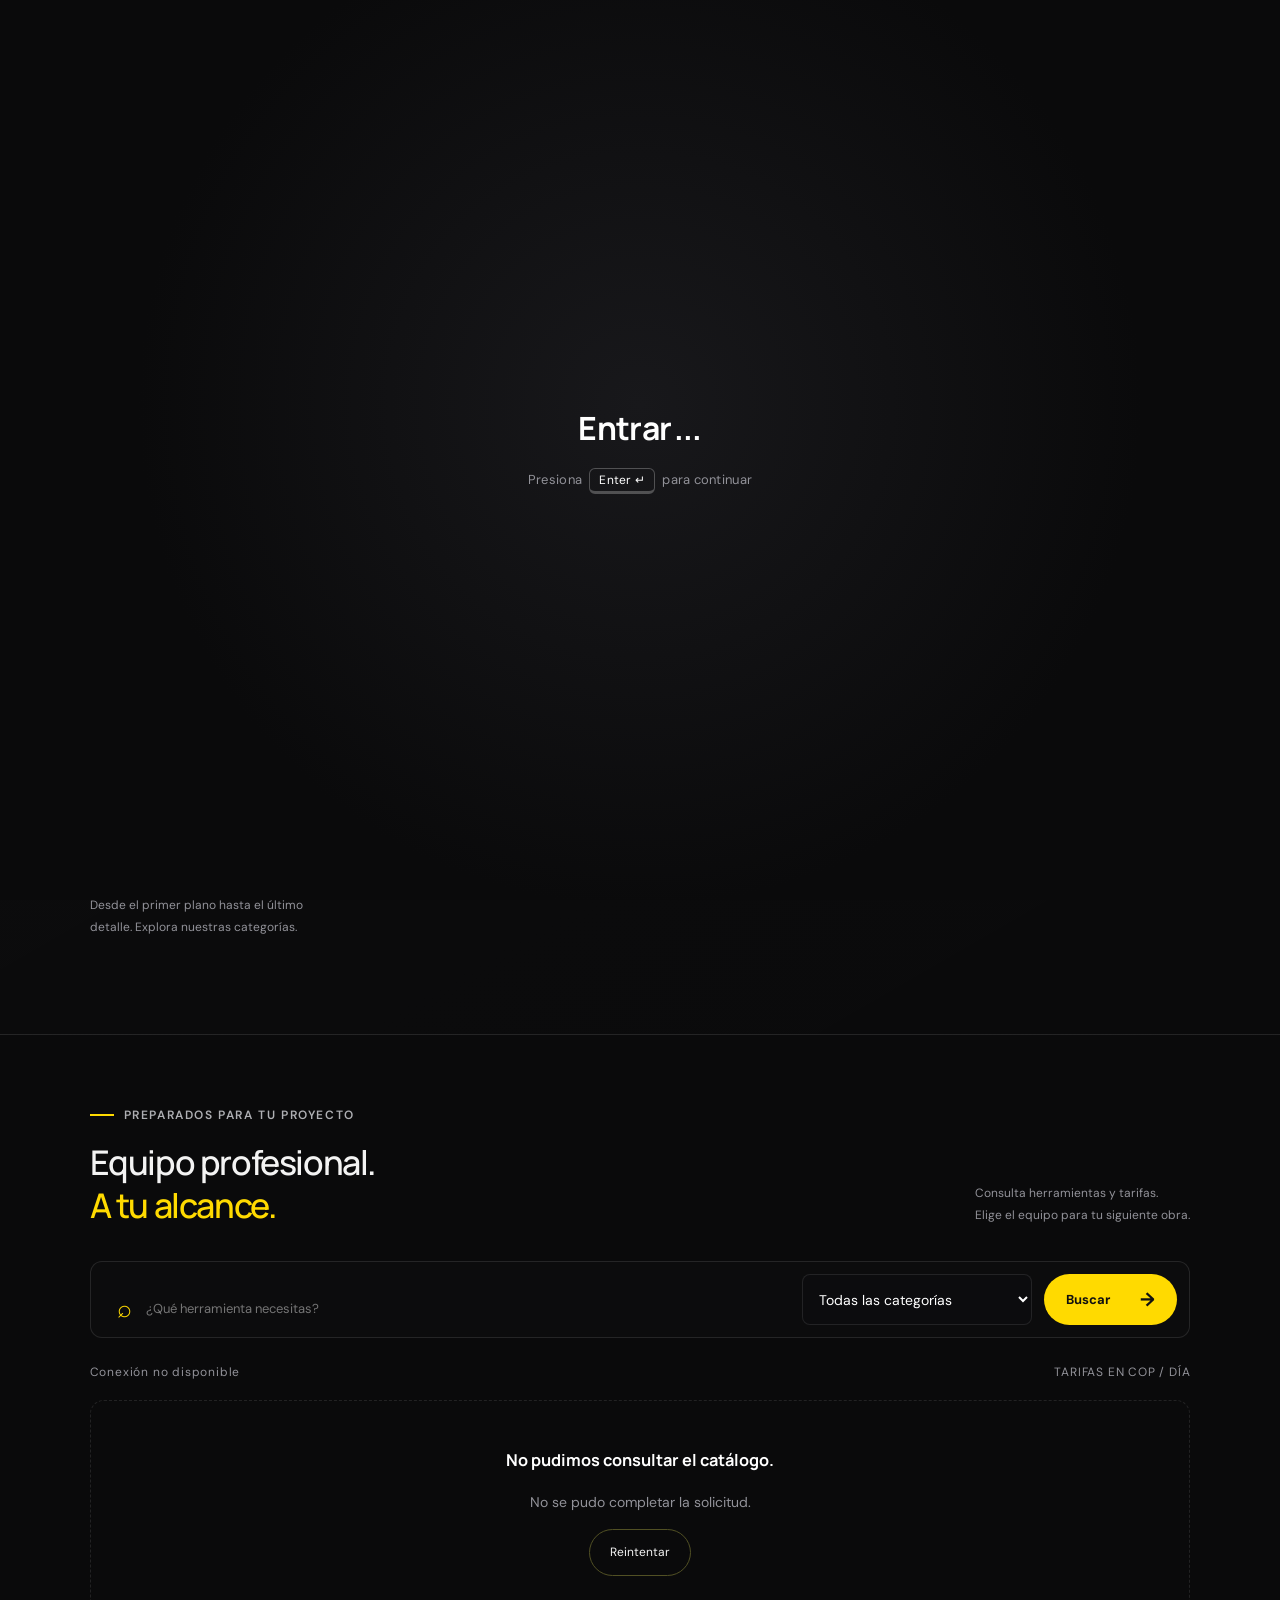
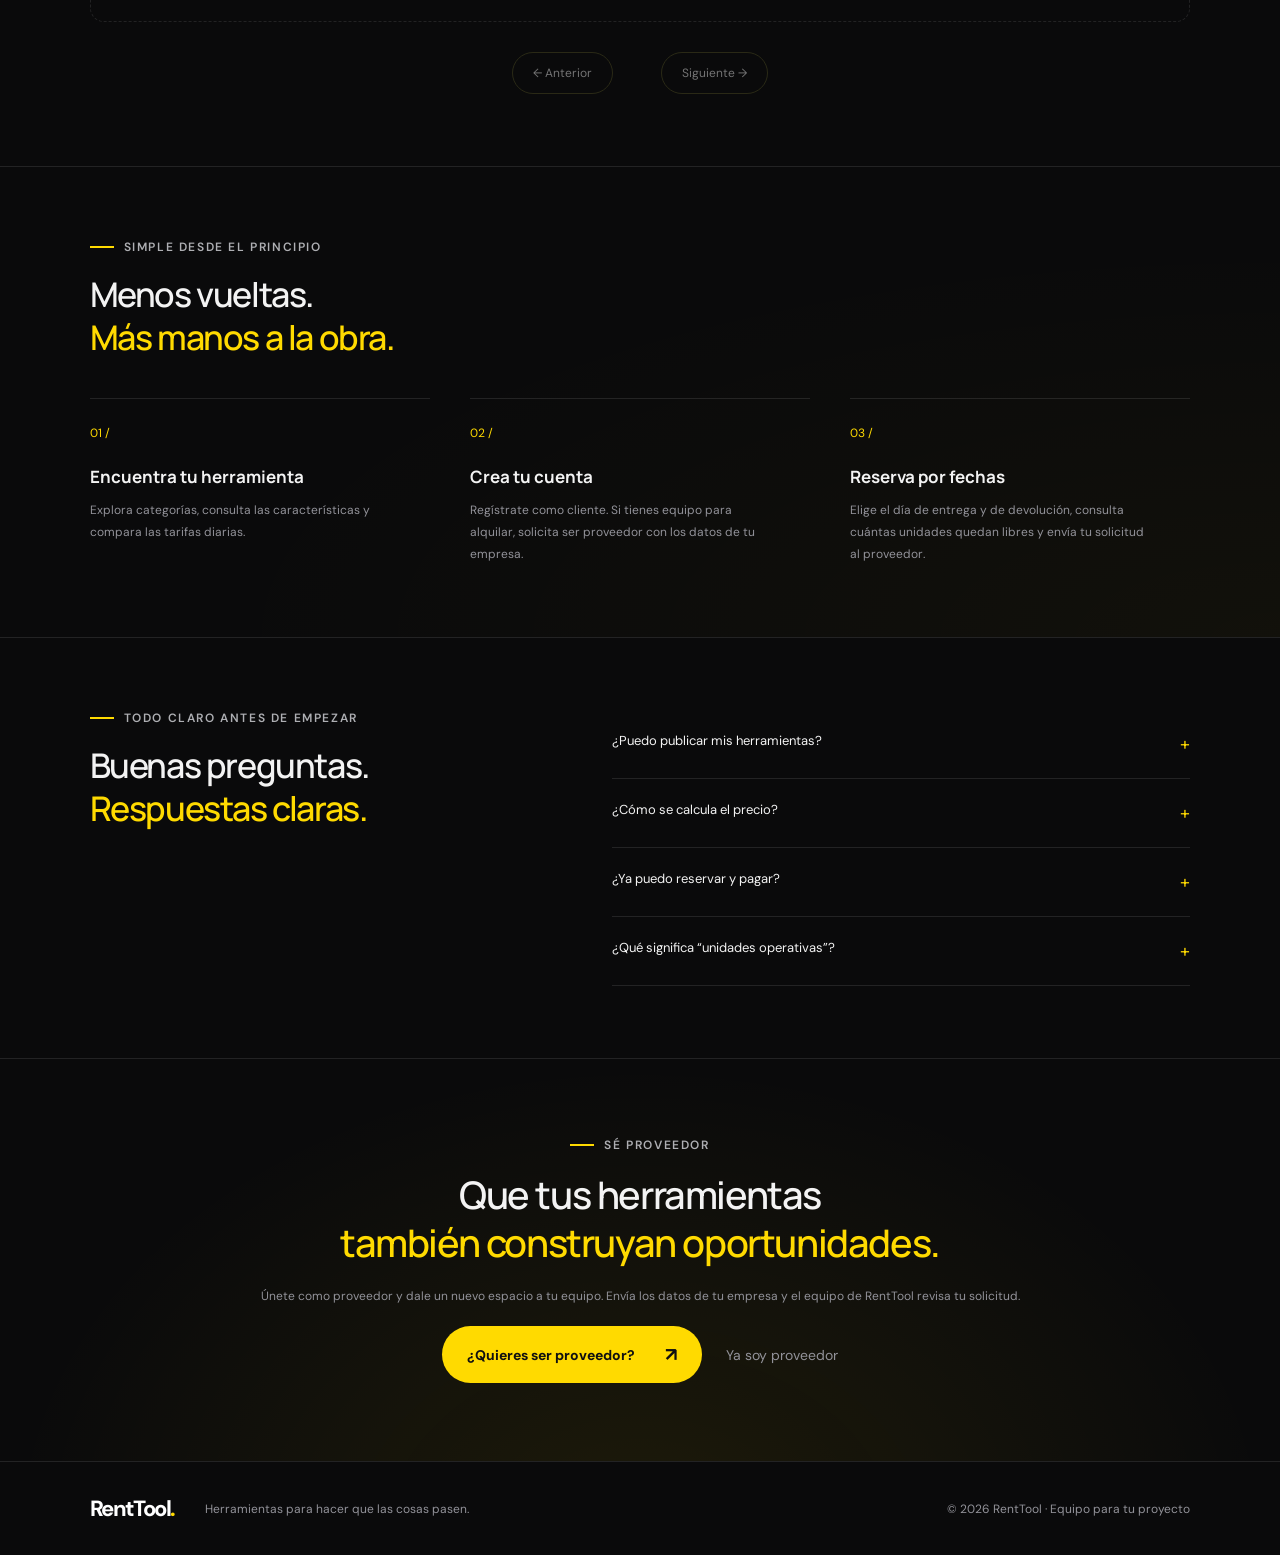
==== frontend/index.html @ a0ee0746 "feat: :sparkles: provider page added provider page added  provider page added" ====
<!doctype html>
<html lang="es">
  <head>
    <meta charset="utf-8" />
    <meta name="viewport" content="width=device-width, initial-scale=1" />
    <meta name="theme-color" content="#0a0a0b" />
    <meta
      name="description"
      content="RentTool: herramientas y equipos para tu próximo proyecto. Consulta el catálogo y gestiona tu inventario."
    />
    <title>RentTool — Equipa tu próxima gran obra</title>
    <link rel="icon" type="image/png" href="assets/favicon.png" />
    <link rel="stylesheet" href="styles.css" />
    <script>
      // Sin pantalla de entrada para administrador y proveedor (van y vienen
      // desde su panel) ni al volver al inicio de sesión tras cerrarse. Se
      // decide antes de pintar para que el martillo no aparezca ni un instante.
      try {
        const token = sessionStorage.getItem("renttool.token");
        const payload = token && token.split(".")[1];
        const role =
          payload &&
          JSON.parse(atob(payload.replace(/-/g, "+").replace(/_/g, "/"))).role;
        if (role === "ADMINISTRADOR" || role === "PROVEEDOR" || location.hash === "#acceso")
          document.documentElement.classList.add("skip-splash");
      } catch {}
    </script>
  </head>
  <body>
    <div class="splash" id="splash">
      <div class="splash-enter">
        <p class="splash-enter-title">
          Entrar<span class="splash-dots" aria-hidden="true"
            ><i>.</i><i>.</i><i>.</i></span
          >
        </p>
        <p class="splash-hint">Presiona <kbd>Enter ↵</kbd> para continuar</p>
      </div>
      <svg class="splash-trail" aria-hidden="true">
        <defs>
          <linearGradient id="splash-trail-color" gradientUnits="userSpaceOnUse">
            <stop offset="0" stop-color="#ff7a00" />
            <stop offset="0.6" stop-color="#ffda00" />
            <stop offset="1" stop-color="#fff6c2" />
          </linearGradient>
          <filter id="splash-glow" x="-50%" y="-50%" width="200%" height="200%">
            <feGaussianBlur stdDeviation="5" />
          </filter>
        </defs>
        <path class="glow" pathLength="1" />
        <path class="body" pathLength="1" />
        <path class="core" pathLength="1" />
      </svg>
      <div class="splash-stage" aria-hidden="true">
        <div class="splash-arena">
          <i class="splash-floor"></i>
          <div class="splash-hammer">
            <div class="splash-swing">
              <img src="assets/logo-renttool.png" alt="" /><i
                class="splash-impact"
              ></i>
            </div>
          </div>
        </div>
        <p class="splash-word">RentTool.</p>
      </div>
    </div>
    <script src="splash.js"></script>
    <div class="admin-bar" id="admin-bar" hidden>
      <span id="role-bar-text">Estás viendo el sitio público como administrador.</span>
      <a class="admin-bar-link" id="role-bar-link" href="/admin"
        >← Volver al panel de administración</a
      >
    </div>
    <header class="header">
      <a class="brand" href="#inicio" aria-label="RentTool inicio"
        ><span class="brand-mark">R<span>↗</span></span
        >RentTool<span class="brand-dot">.</span></a
      ><button
        class="menu-toggle"
        aria-label="Abrir menú"
        aria-expanded="false"
      >
        ☰
      </button>
      <nav aria-label="Principal">
        <a class="active" href="#inicio">Inicio</a
        ><a href="#catalogo">Catálogo</a
        ><a href="#como-funciona">Cómo funciona</a
        ><a href="#preguntas">Preguntas frecuentes</a
        ><a href="#proveedores">Sé proveedor</a>
      </nav>
      <div class="header-actions" id="account-actions">
        <button class="text-button" data-auth="login">Iniciar sesión</button
        ><button class="outline-button" data-auth="register">
          Comienza ahora
        </button>
      </div>
    </header>
    <main>
      <section class="hero" id="inicio">
        <div class="hero-index">
          <small>CONSTRUYE SIN LÍMITES</small>
        </div>
        <div class="hero-copy">
          <p class="eyebrow"><span></span> HERRAMIENTAS PARA GRANDES IDEAS</p>
          <h1>Tu próximo proyecto empieza <em>aquí.</em></h1>
          <p class="hero-description">
            Encuentra y renta las herramientas que necesitas para hacer realidad
            tus proyectos, todo en un solo lugar. Construye más, invierte menos y
            llega más lejos.
          </p>
          <div class="hero-actions">
            <a class="button" href="#catalogo"
              >Explorar catálogo <span>↗</span></a
            ><a class="watch-link" href="#como-funciona"
              ><span class="play">▷</span> Así funciona</a
            >
          </div>
        </div>
        <div class="hero-art" aria-roledescription="carrusel" aria-label="Obras y construcción">
          <div class="hero-slides">
            <div class="hero-slide active" role="img" aria-label="Arquitectura contemporánea de concreto con iluminación amarilla" style="background-image: url('assets/hero-architecture.png')"></div>
            <div class="hero-slide" role="img" aria-label="Edificio moderno con balcones curvos de concreto" style="background-image: url('assets/hero/edificio-balcones-curvos.jpg'); background-position: center 40%"></div>
            <div class="hero-slide" role="img" aria-label="Cubiertas curvas de concreto y cerámica contra el cielo" style="background-image: url('assets/hero/cubiertas-concreto.jpg'); background-position: center 15%"></div>
            <div class="hero-slide" role="img" aria-label="Mausoleo de piedra reflejado en un estanque" style="background-image: url('assets/hero/mausoleo-reflejo.jpg'); background-position: center 22%"></div>
            <div class="hero-slide" role="img" aria-label="Escultura metálica iluminada de noche bajo la luna llena" style="background-image: url('assets/hero/escultura-metalica-noche.jpg'); background-position: center 52%"></div>
          </div>
          <div class="art-shade"></div>
          <div class="art-label">
            <span>CONSTRUYE TU SIGUIENTE CAPÍTULO</span
            ><strong>Grandes obras.<br />Mejores herramientas.</strong
            ><i>EXPLORA. ELIGE. CONSTRUYE. ↗</i>
          </div>
          <div class="floating-card">
            <span class="yellow-line"></span
            ><img class="card-icon" src="assets/icons/casco.png" alt="" width="36" height="26"
            ><small>MENOS INVERSIÓN.<br />MÁS POSIBILIDADES.</small>
            <p>Tu proyecto avanza.<br />Nosotros te equipamos.</p>
            <a href="#catalogo">Encuentra tu herramienta</a>
          </div>
          <div class="art-bottom">
            <span>RENTTOOL / EQUIPAMIENTO</span>
          </div>
        </div>
      </section>
      <section class="categories section" aria-labelledby="category-title">
        <div class="section-intro">
          <p class="eyebrow"><span></span> EL EQUIPO QUE BUSCAS</p>
          <h2>Cada trabajo.<br /><em>Su herramienta.</em></h2>
          <p>
            Desde el primer plano hasta el último detalle. Explora nuestras
            categorías.
          </p>
        </div>
        <div class="category-grid" id="category-grid">
          <p class="muted">Cargando categorías…</p>
        </div>
      </section>
      <section class="catalog section" id="catalogo">
        <div class="section-heading">
          <div>
            <p class="eyebrow"><span></span> PREPARADOS PARA TU PROYECTO</p>
            <h2>Equipo profesional.<br /><em>A tu alcance.</em></h2>
          </div>
          <p>
            Consulta herramientas y tarifas.<br />Elige el equipo para tu
            siguiente obra.
          </p>
        </div>
        <form class="filters" id="search-form">
          <label class="search"
            ><span>⌕</span
            ><input
              id="search"
              placeholder="¿Qué herramienta necesitas?"
              aria-label="Buscar herramienta" /></label
          ><select id="category-filter" aria-label="Filtrar categoría">
            <option value="">Todas las categorías</option></select
          ><button class="button compact">Buscar <span>→</span></button>
        </form>
        <div class="catalog-meta">
          <span id="result-count">Consultando inventario…</span
          ><span>TARIFAS EN COP / DÍA</span>
        </div>
        <div class="products" id="products" aria-live="polite"></div>
        <div class="pagination">
          <button class="outline-button" id="prev">← Anterior</button
          ><span id="page-label"></span
          ><button class="outline-button" id="next">Siguiente →</button>
        </div>
      </section>
      <section class="how section" id="como-funciona">
        <div class="section-heading">
          <div>
            <p class="eyebrow"><span></span> SIMPLE DESDE EL PRINCIPIO</p>
            <h2>Menos vueltas.<br /><em>Más manos a la obra.</em></h2>
          </div>
        </div>
        <div class="steps">
          <article>
            <span>01 /</span>
            <h3>Encuentra tu herramienta</h3>
            <p>
              Explora categorías, consulta las características y compara las
              tarifas diarias.
            </p>
          </article>
          <article>
            <span>02 /</span>
            <h3>Crea tu cuenta</h3>
            <p>
              Regístrate como cliente. Si tienes equipo para alquilar,
              solicita ser proveedor con los datos de tu empresa.
            </p>
          </article>
          <article>
            <span>03 /</span>
            <h3>Reserva por fechas</h3>
            <p>
              Elige el día de entrega y de devolución, consulta cuántas unidades
              quedan libres y envía tu solicitud al proveedor.
            </p>
          </article>
        </div>
      </section>
      <section class="workspace section" id="workspace" hidden>
        <div class="section-heading">
          <div>
            <p class="eyebrow"><span></span> TU ESPACIO DE TRABAJO</p>
            <h2 id="workspace-title">Mi cuenta</h2>
          </div>
        </div>
        <div class="profile-card">
          <span class="avatar"
            ><img
              id="profile-avatar"
              src="assets/icons/user.png"
              alt="Foto de perfil"
          /></span>
          <form id="profile-form" class="profile-form">
            <label>Tu nombre<input name="name" required maxlength="120" /></label
            ><button class="outline-button" id="save-profile">
              Guardar perfil</button
            ><button type="button" class="outline-button" id="change-password">
              Cambiar contraseña
            </button>
          </form>
        </div>
        <div class="reservations">
          <h3 id="reservations-title">Mis reservas</h3>
          <div id="reservations"></div>
        </div>
        <aside class="provider-cta" id="provider-cta" hidden>
          <div>
            <h3 id="provider-cta-title">¿Tienes herramientas para alquilar?</h3>
            <p class="muted" id="provider-cta-text">
              Solicita ser proveedor y publica tu inventario en RentTool.
            </p>
          </div>
          <button class="outline-button" data-apply>¿Quieres ser proveedor? ↗</button>
        </aside>
      </section>
      <section class="faq section" id="preguntas">
        <div>
          <p class="eyebrow"><span></span> TODO CLARO ANTES DE EMPEZAR</p>
          <h2>Buenas preguntas.<br /><em>Respuestas claras.</em></h2>
        </div>
        <div>
          <details>
            <summary>¿Puedo publicar mis herramientas?<span>+</span></summary>
            <p>
              Sí. Pulsa “¿Quieres ser proveedor?”, completa los datos de tu
              empresa y el equipo de RentTool revisa tu solicitud. Al
              aceptarla, entras a tu panel para administrar publicaciones,
              tarifas, imágenes y unidades.
            </p>
          </details>
          <details>
            <summary>¿Cómo se calcula el precio?<span>+</span></summary>
            <p>
              Tarifa diaria × días × unidades. El día de devolución no se
              cobra: un alquiler del 10 al 12 son dos días. La tarifa queda
              fija desde que envías la solicitud.
            </p>
          </details>
          <details>
            <summary>¿Ya puedo reservar y pagar?<span>+</span></summary>
            <p>
              Sí puedes reservar: con una cuenta de cliente eliges fechas y el
              proveedor tiene 24 horas para aceptar. Los pagos en línea se
              incorporarán próximamente.
            </p>
          </details>
          <details>
            <summary>
              ¿Qué significa “unidades operativas”?<span>+</span>
            </summary>
            <p>
              Son los equipos que el proveedor mantiene en condición de uso.
              Para saber cuántos están libres en unas fechas concretas, elígelas
              en el detalle de la herramienta.
            </p>
          </details>
        </div>
      </section>
      <section class="contact section" id="proveedores">
        <p class="eyebrow"><span></span> SÉ PROVEEDOR</p>
        <h2>
          Que tus herramientas<br /><em>también construyan oportunidades.</em>
        </h2>
        <p>
          Únete como proveedor y dale un nuevo espacio a tu equipo. Envía los
          datos de tu empresa y el equipo de RentTool revisa tu solicitud.
        </p>
        <div class="contact-actions">
          <button class="button" data-apply>
            ¿Quieres ser proveedor? <span>↗</span>
          </button>
          <button class="text-button" data-auth="login">Ya soy proveedor</button>
        </div>
      </section>
    </main>
    <footer>
      <a class="brand" href="#inicio"
        >RentTool<span class="brand-dot">.</span></a
      >
      <p>Herramientas para hacer que las cosas pasen.</p>
      <span>© <span id="year"></span> RentTool · Equipo para tu proyecto</span>
    </footer>
    <dialog id="auth-dialog">
      <button class="close" aria-label="Cerrar">×</button>
      <p class="eyebrow">BIENVENIDO A RENTTOOL</p>
      <h2 id="auth-title">Vuelve a construir.</h2>
      <p id="auth-description" class="muted">Accede a tu espacio de trabajo.</p>
      <p id="auth-notice" class="badge" role="status" hidden></p>
      <form id="auth-form">
        <label id="name-field" hidden
          >Nombre<input
            name="name"
            autocomplete="name"
            maxlength="120" /></label
        ><label
          >Correo electrónico<input
            name="email"
            type="email"
            autocomplete="email"
            required
            maxlength="190" /></label
        ><label
          >Contraseña<input
            name="password"
            type="password"
            autocomplete="current-password"
            required
            maxlength="64" /></label
        >
        <p id="register-note" class="muted" hidden>
          El registro crea una cuenta de cliente. Para ser proveedor, después
          envía tu solicitud desde “¿Quieres ser proveedor?”.
        </p>
        <p id="auth-error" class="form-error" role="alert"></p>
        <button class="button full" id="auth-submit">Iniciar sesión →</button>
      </form>
      <button class="switch-auth text-button" id="switch-auth">
        ¿Aún no tienes cuenta? Regístrate
      </button>
    </dialog>
    <dialog id="detail-dialog">
      <button class="close" aria-label="Cerrar">×</button>
      <div id="detail-content"></div>
    </dialog>
    <dialog id="apply-dialog">
      <button class="close" aria-label="Cerrar">×</button>
      <p class="eyebrow">QUIERO SER PROVEEDOR</p>
      <h2>Cuéntanos sobre tu empresa.</h2>
      <p class="muted">
        El equipo de RentTool revisa tus datos. Te avisaremos aquí la próxima
        vez que entres.
      </p>
      <form id="apply-form" novalidate>
        <fieldset>
          <legend>Identificación</legend>
          <label
            >Tipo de persona<select name="personType" required>
              <option value="JURIDICA">Jurídica (empresa)</option>
              <option value="NATURAL">Natural</option>
            </select></label
          >
          <div class="nit-fields">
            <label
              >NIT<input
                name="nit"
                required
                inputmode="numeric"
                maxlength="15"
                placeholder="900123456" /></label
            ><label
              >DV<input
                name="verificationDigit"
                required
                inputmode="numeric"
                maxlength="1"
            /></label>
          </div>
          <p class="muted nit-hint" aria-live="polite">
            Escribe el NIT sin puntos ni dígito de verificación.
          </p>
          <label
            >Razón social o nombre completo<input
              name="legalName"
              required
              maxlength="200" /></label
          ><label
            >Nombre comercial · opcional<input
              name="tradeName"
              maxlength="160" /><small class="muted"
              >Es el nombre con que te verán los clientes.</small
            ></label
          >
          <div class="legal-rep">
            <label
              >Representante legal<input
                name="legalRepresentative"
                maxlength="160" /></label
            ><label
              >Documento del representante<input
                name="representativeDocument"
                maxlength="40"
                placeholder="CC 79123456"
            /></label>
          </div>
        </fieldset>
        <fieldset>
          <legend>Contacto</legend>
          <label
            >Teléfono<input name="phone" type="tel" required maxlength="20" /></label
          ><label
            >Dirección<input name="address" required maxlength="200" /></label
          ><label>Ciudad<input name="city" required maxlength="100" /></label>
        </fieldset>
        <label class="consent"
          ><input type="checkbox" name="consent" required /><span
            >Entiendo que, si se acepta, mi cuenta pasa a ser de proveedor y ya
            no podré reservar como cliente. Mis reservas anteriores se
            conservan.</span
          ></label
        >
        <p class="form-error" id="apply-error" role="alert"></p>
        <button class="button full" id="apply-submit">Enviar solicitud →</button>
      </form>
    </dialog>
    <dialog id="notice-dialog">
      <button class="close" aria-label="Cerrar">×</button>
      <p class="eyebrow" id="notice-eyebrow">SOLICITUD DE PROVEEDOR</p>
      <h2 id="notice-title"></h2>
      <p class="muted" id="notice-text"></p>
      <p class="badge" id="notice-reason" hidden></p>
      <div class="notice-actions">
        <button class="button full" id="notice-primary"></button>
        <button class="text-button" id="notice-secondary" hidden></button>
      </div>
    </dialog>
    <div class="toast" id="toast" role="status" hidden></div>
    <script src="carousel.js" defer></script>
    <script src="common.js" defer></script>
    <script src="app.js" defer></script>
  </body>
</html>
---- frontend/styles.css ----
@import url("https://fonts.googleapis.com/css2?family=DM+Sans:wght@400;450;500;600;650;700&family=Manrope:wght@400;500;600;650;700;750;800&display=swap");
:root {
  --bg: #0a0a0b;
  --panel: #131315;
  --yellow: #ffda00;
  --text: #f3f3f3;
  --muted: #929299;
  --line: rgba(255, 255, 255, 0.1);
  color-scheme: dark;
}
* {
  box-sizing: border-box;
}
html {
  scroll-behavior: smooth;
  scroll-padding-top: 100px;
}
body {
  margin: 0;
  background: var(--bg);
  color: var(--text);
  font-family: "DM Sans", Arial, sans-serif;
  font-size: 14px;
}
button,
input,
select,
textarea {
  font: inherit;
}
button,
a,
input,
select,
textarea {
  -webkit-tap-highlight-color: transparent;
}
button,
a {
  touch-action: manipulation;
}
button {
  cursor: pointer;
}
a {
  color: inherit;
  text-decoration: none;
}
button:disabled {
  opacity: 0.45;
  cursor: default;
}
button:focus-visible,
a:focus-visible,
input:focus-visible,
summary:focus-visible,
select:focus-visible,
textarea:focus-visible {
  outline: 2px solid var(--yellow);
  outline-offset: 5px;
}
button {
  border: 0;
}
h1,
h2,
h3,
p {
  margin: 0;
}
h1,
h2,
h3 {
  font-family: Manrope, Arial, sans-serif;
}
em {
  font-style: normal;
  color: var(--yellow);
}
[hidden] {
  display: none !important;
}
.header {
  height: 92px;
  border-bottom: 1px solid var(--line);
  display: flex;
  align-items: center;
  gap: 30px;
  padding: 0 clamp(16px, 2.5%, 48px);
  position: relative;
  z-index: 10;
  background: #0a0a0bef;
}
.brand {
  font-size: 34px;
  font-weight: 800;
  letter-spacing: -1.4px;
  display: inline-flex;
  align-items: center;
  white-space: nowrap;
}
.brand-dot {
  color: var(--yellow);
}
.brand-mark {
  color: var(--yellow);
  font-style: italic;
  margin-right: 0.35em;
  font-size: 1.15em;
  position: relative;
}
.brand-mark span {
  font-size: 0.77em;
  color: white;
  margin-left: -10px;
}
.header nav {
  display: flex;
  gap: 34px;
  margin: auto;
  font-size: 15px;
  color: #a9a9af;
}
.header nav a {
  padding: 34px 0;
  position: relative;
}
.header nav a:hover,
.header nav .active {
  color: var(--yellow);
}
.header nav .active:after {
  content: "";
  position: absolute;
  bottom: 22px;
  width: 20px;
  height: 2px;
  background: var(--yellow);
  left: 0;
}
.header-actions {
  display: flex;
  align-items: center;
  gap: 16px;
}
.text-button {
  background: none;
  color: var(--text);
  padding: 10px 0;
  font-size: 14px;
}
.outline-button {
  background: transparent;
  color: var(--text);
  border: 1px solid #515024;
  border-radius: 40px;
  padding: 12px 20px;
  display: inline-flex;
  align-items: center;
  justify-content: center;
  gap: 24px;
  font-size: 12px;
}
.outline-button:hover {
  border-color: var(--yellow);
  color: var(--yellow);
}
.header .outline-button {
  color: var(--yellow);
  font-size: 14px;
  transition:
    background-color 0.9s ease,
    color 0.9s ease,
    border-color 0.9s ease;
}
.header .outline-button:hover {
  background: var(--yellow);
  border-color: var(--yellow);
  color: #101010;
}
.menu-toggle {
  display: none;
  background: none;
  color: white;
  font-size: 24px;
}
.hero {
  position: relative;
  min-height: 610px;
  display: flex;
  align-items: center;
  overflow: hidden;
  border-bottom: 1px solid var(--line);
  background: radial-gradient(ellipse at 0 100%, #96800020, transparent 26%);
}
.hero-index {
  position: absolute;
  left: 2%;
  top: 105px;
  display: flex;
  align-items: center;
  flex-direction: column;
  gap: 17px;
  font-size: 12px;
}
.hero-index small {
  writing-mode: vertical-rl;
  font-size: clamp(11px, 0.75vw, 14px);
  letter-spacing: 2px;
  color: #696970;
}
.hero-copy {
  position: relative;
  z-index: 2;
  width: 43%;
  /* El margen derecho evita que el texto toque la curva de la imagen */
  padding: 45px 6% 55px 5%;
}
.eyebrow {
  display: flex;
  align-items: center;
  gap: 10px;
  font-size: 12px;
  font-weight: 600;
  letter-spacing: 1.6px;
  color: #aeafb3;
}
.eyebrow > span {
  width: 24px;
  height: 2px;
  background: var(--yellow);
}
.hero .eyebrow {
  background: #ffffff05;
  border: 1px solid #ffffff09;
  width: max-content;
  border-radius: 30px;
  padding: 0.8em 1.2em;
  font-size: clamp(11px, 0.8vw, 15px);
  letter-spacing: 1.2px;
}
.hero h1 {
  font-size: clamp(40px, 4.4vw, 88px);
  line-height: 1.09;
  font-weight: 500;
  letter-spacing: -3.2px;
  margin-top: 26px;
}
.hero h1 em {
  font-weight: 750;
}
.hero-description {
  font-size: clamp(16px, 1.15vw, 21px);
  line-height: 1.75;
  color: #b1b1b8;
  max-width: 30em;
  margin: 1.6em 0 1.9em;
}
.hero-actions {
  display: flex;
  align-items: center;
  gap: 24px;
}
.button {
  background: var(--yellow);
  color: #101010;
  padding: 16px 25px;
  border-radius: 40px;
  font-weight: 700;
  font-size: 14px;
  white-space: nowrap;
  display: inline-flex;
  align-items: center;
  justify-content: space-between;
  gap: 30px;
  transition:
    box-shadow 0.2s,
    transform 0.2s;
}
.button:hover {
  box-shadow: 0 0 28px #ffda0030;
  transform: translateY(-2px);
}
.button span {
  font-size: 19px;
}
.watch-link {
  display: flex;
  align-items: center;
  white-space: nowrap;
  gap: 9px;
  font-size: 13px;
}
/* Botones del hero: crecen con la pantalla en escritorio */
.hero-actions .button {
  font-size: clamp(14px, 1vw, 18px);
  padding: 1.15em 1.8em;
}
.hero-actions .watch-link {
  font-size: clamp(13px, 0.95vw, 17px);
}
.hero-actions .play {
  width: 2.7em;
  height: 2.7em;
}
.play {
  width: 35px;
  height: 35px;
  border: 1px solid var(--line);
  border-radius: 50%;
  display: grid;
  place-items: center;
  color: #d1d1d4;
}
.hero-art {
  /* Se extiende más allá del borde derecho para que el skew no la recorte */
  --art-bleed: 70px;
  position: absolute;
  width: calc(58% + var(--art-bleed));
  right: calc(-1 * var(--art-bleed));
  top: 0;
  bottom: 0;
  border-radius: 160px 0 0 120px;
  transform: skewX(-8deg);
  border-left: 1px solid #ffda0070;
  overflow: hidden;
  isolation: isolate;
}
.hero-slides {
  position: absolute;
  inset: 0;
  z-index: 0;
}
.hero-slide {
  /* El marco va inclinado: la foto se contra-inclina para verse recta y se
     ensancha para cubrir las esquinas que deja el sesgo. */
  --unskew: skewX(8deg);
  position: absolute;
  inset: 0 -130px;
  background-size: cover;
  background-position: center;
  opacity: 0;
  transform: var(--unskew) scale(1.04);
  transition:
    opacity 1.4s ease,
    transform 6s ease-out;
}
.hero-slide.active {
  opacity: 1;
  transform: var(--unskew) scale(1);
}
.art-shade {
  position: absolute;
  inset: 0;
  background:
    linear-gradient(90deg, #0a0a0b88, transparent 40%),
    linear-gradient(0deg, #0a0a0b 2%, transparent 48%, #0a0a0b88);
  z-index: 1;
}
.art-label {
  position: absolute;
  left: 9%;
  bottom: 70px;
  z-index: 2;
  transform: skewX(8deg);
}
.art-label > span {
  font-size: 15px;
  font-weight: 600;
  letter-spacing: 2.4px;
  color: var(--yellow);
}
.art-label strong {
  display: block;
  font-size: 28px;
  font-family: Manrope;
  margin: 12px 0;
  letter-spacing: -1px;
}
.art-label i {
  font-style: normal;
  font-size: 11px;
  letter-spacing: 1.5px;
  color: #c1c1c5;
}
.floating-card {
  position: absolute;
  right: calc(9% + var(--art-bleed));
  top: 120px;
  padding: 28px;
  width: 290px;
  background: #0a0a0bf2;
  border: 1px solid #ffffff15;
  border-radius: 14px;
  z-index: 2;
  transform: skewX(8deg);
  box-shadow: 0 20px 70px #0006;
}
.yellow-line {
  display: block;
  background: var(--yellow);
  height: 2px;
  width: 29px;
  margin-bottom: 18px;
}
.card-icon {
  display: block;
  width: 36px;
  height: auto;
  margin-bottom: 16px;
  opacity: 0.92;
}
.floating-card small {
  font-size: 15px;
  font-weight: 600;
  letter-spacing: 1.2px;
  line-height: 1.7;
}
.floating-card p {
  color: #a5a5ac;
  font-size: 16px;
  line-height: 1.65;
  margin: 14px 0 22px;
}
.floating-card a {
  white-space: nowrap;
  font-size: 14px;
  border-bottom: 1px solid var(--yellow);
  padding-bottom: 5px;
  transition: color 0.3s ease;
}
.floating-card a:hover {
  color: var(--yellow);
}
.art-bottom {
  position: absolute;
  bottom: 22px;
  left: 9%;
  right: calc(8% + var(--art-bleed));
  display: flex;
  justify-content: space-between;
  z-index: 2;
  font-size: 11px;
  letter-spacing: 2px;
  color: #929299;
  transform: skewX(8deg);
}
.section {
  padding: 72px 7%;
  border-bottom: 1px solid var(--line);
}
h2 {
  font-size: 34px;
  line-height: 1.25;
  letter-spacing: -1.4px;
  font-weight: 550;
}
.section .eyebrow {
  margin-bottom: 18px;
}
.categories {
  display: grid;
  grid-template-columns: 1fr 2.7fr;
  gap: 45px;
  background: linear-gradient(150deg, #ffffff02, transparent);
}
.section-intro h2 {
  font-size: 28px;
}
.section-intro > p:not(.eyebrow) {
  font-size: 12px;
  line-height: 1.8;
  color: var(--muted);
  margin: 17px 0 24px;
  max-width: 250px;
}
.category-grid {
  display: grid;
  grid-template-columns: repeat(4, 1fr);
  gap: 14px;
}
.category-card {
  text-align: left;
  color: white;
  background: linear-gradient(140deg, #ffffff03, transparent);
  border: 1px solid var(--line);
  border-radius: 12px;
  padding: 24px 19px;
  display: flex;
  flex-direction: column;
  align-items: flex-start;
  transition: border-color 0.2s;
}
.category-card:hover {
  border-color: #ffda0060;
  box-shadow: 0 0 20px #ffda0008;
}
.category-icon {
  display: grid;
  place-items: center;
  width: 40px;
  height: 40px;
  background: #ffffff04;
  border: 1px solid #ffda0035;
  color: var(--yellow);
  border-radius: 12px;
  font-size: 26px;
  margin-bottom: 22px;
}
.category-card h3 {
  font-size: 13px;
  line-height: 1.5;
  font-weight: 600;
}
.category-card p {
  font-size: 12px;
  color: var(--muted);
  line-height: 1.8;
  margin-top: 9px;
}
.category-arrow {
  color: var(--yellow);
  font-size: 21px;
  margin-top: auto;
  padding-top: 22px;
}
.section-heading {
  display: flex;
  align-items: flex-end;
  justify-content: space-between;
  gap: 25px;
  margin-bottom: 35px;
}
.section-heading > p {
  font-size: 12px;
  line-height: 1.8;
  color: var(--muted);
}
.filters {
  display: flex;
  gap: 12px;
  padding: 12px;
  background: #ffffff03;
  border: 1px solid var(--line);
  border-radius: 12px;
}
.search {
  display: flex;
  align-items: center;
  flex: 1;
  gap: 14px;
  padding: 0 14px;
}
.search > span {
  color: var(--yellow);
  font-size: 25px;
}
.filters input {
  border: 0;
  background: none;
  margin: 0;
  padding: 8px 0;
}
.filters select {
  width: 230px;
  margin: 0;
}
.compact {
  padding: 11px 22px;
  font-size: 13px;
}
.catalog-meta {
  margin: 26px 0 20px;
  display: flex;
  justify-content: space-between;
  font-size: 12px;
  color: var(--muted);
  letter-spacing: 0.8px;
}
.products {
  display: grid;
  grid-template-columns: repeat(3, 1fr);
  gap: 22px;
  min-height: 180px;
}
.product {
  border: 1px solid var(--line);
  border-radius: 14px;
  overflow: hidden;
  background: linear-gradient(140deg, #1b1b1e, #111113);
  transition:
    transform 0.2s,
    border-color 0.2s;
}
.product:hover {
  transform: translateY(-4px);
  border-color: #ffda0050;
}
.product-image {
  height: 220px;
  position: relative;
  display: grid;
  place-items: center;
  background: radial-gradient(ellipse, #ffffff08, transparent 70%);
  overflow: hidden;
}
.product-image img {
  width: 100%;
  height: 100%;
  object-fit: contain;
  padding: 20px;
}
.product-image svg {
  width: 75%;
  height: 80%;
  filter: drop-shadow(0 20px 16px #0008);
}
.product-tag {
  position: absolute;
  top: 16px;
  left: 16px;
  z-index: 1;
  font-size: 11px;
  color: var(--yellow);
  background: #0a0a0bc9;
  border: 1px solid #ffda0025;
  border-radius: 30px;
  padding: 6px 9px;
}
.product-body {
  padding: 22px;
  border-top: 1px solid #ffffff06;
}
.product-category {
  font-size: 11px;
  letter-spacing: 1.7px;
  color: #85858d;
  text-transform: uppercase;
}
.product h3 {
  font-size: 17px;
  letter-spacing: -0.5px;
  margin: 8px 0 13px;
}
.stock {
  font-size: 12px;
  color: #a1a1a7;
}
.stock:before {
  content: "●";
  color: var(--yellow);
  font-size: 11px;
  margin-right: 7px;
}
.product-bottom {
  margin-top: 22px;
  display: flex;
  align-items: center;
  justify-content: space-between;
  gap: 15px;
}
.price {
  font-family: Manrope;
  font-size: 20px;
  font-weight: 650;
}
.price small {
  font-size: 12px;
  color: var(--muted);
  font-weight: 400;
}
.icon-button {
  width: 38px;
  height: 38px;
  border: 1px solid #ffda0050;
  color: var(--yellow);
  border-radius: 50%;
  background: transparent;
  font-size: 19px;
}
.icon-button:hover {
  background: var(--yellow);
  color: black;
}
.empty {
  grid-column: 1/-1;
  display: flex;
  flex-direction: column;
  align-items: center;
  justify-content: center;
  padding: 45px;
  text-align: center;
  border: 1px dashed var(--line);
  border-radius: 14px;
  color: var(--muted);
  line-height: 1.8;
  gap: 14px;
}
.empty h3 {
  color: white;
}
.pagination {
  display: flex;
  justify-content: center;
  gap: 24px;
  align-items: center;
  margin-top: 30px;
  font-size: 13px;
}
.pagination .outline-button {
  font-size: 12px;
}
.how {
  background: radial-gradient(ellipse at 100% 100%, #ffda0008, transparent 60%);
}
.steps {
  display: grid;
  grid-template-columns: repeat(3, 1fr);
  gap: 40px;
  margin-top: 40px;
}
.steps article {
  border-top: 1px solid var(--line);
  padding-top: 24px;
}
.steps article > span {
  color: var(--yellow);
  font-size: 12px;
}
.steps h3 {
  font-size: 17px;
  margin: 24px 0 12px;
}
.steps p {
  color: var(--muted);
  font-size: 12px;
  line-height: 1.8;
  max-width: 300px;
}
.faq {
  display: grid;
  grid-template-columns: 1fr 1.25fr;
  gap: 60px;
}
.faq details {
  border-bottom: 1px solid var(--line);
  padding: 22px 0;
}
.faq summary {
  cursor: pointer;
  display: flex;
  justify-content: space-between;
  list-style: none;
  font-size: 13px;
}
.faq summary span {
  color: var(--yellow);
  font-size: 18px;
}
.faq details p {
  color: var(--muted);
  font-size: 12px;
  line-height: 1.8;
  padding-top: 15px;
  max-width: 480px;
}
.contact {
  text-align: center;
  padding: 78px 20px;
  background: radial-gradient(ellipse at 50% 120%, #ffda0015, transparent 70%);
}
.contact .eyebrow {
  justify-content: center;
}
.contact h2 {
  font-size: 38px;
}
.contact > p:not(.eyebrow) {
  color: var(--muted);
  margin: 22px 0;
  font-size: 12px;
}
footer {
  display: flex;
  align-items: center;
  gap: 30px;
  padding: 32px 7%;
  font-size: 12px;
  color: var(--muted);
}
footer .brand {
  font-size: 22px;
  color: white;
}
footer > span {
  margin-left: auto;
}
dialog {
  background: #141416;
  color: white;
  border: 1px solid #ffffff20;
  border-radius: 20px;
  width: min(480px, calc(100% - 30px));
  padding: 38px;
  max-height: 90vh;
  box-shadow: 0 35px 100px #000b;
}
dialog::backdrop {
  background: #000b;
  backdrop-filter: blur(8px);
}
dialog .eyebrow {
  color: var(--yellow);
  font-size: 11px;
  margin: 6px 0 17px;
}
dialog h2 {
  font-size: 28px;
  margin-bottom: 16px;
}
dialog h3 {
  font-size: 14px;
  margin: 24px 0 12px;
}
.close {
  position: absolute;
  right: 18px;
  top: 14px;
  font-size: 25px;
  background: transparent;
  color: #aaa;
}
.muted {
  color: var(--muted);
  font-size: 12px;
  line-height: 1.7;
}
form label {
  display: block;
  font-size: 13px;
  color: #b3b3ba;
  margin-top: 18px;
}
input,
select,
textarea {
  display: block;
  width: 100%;
  background: #0c0c0e;
  color: white;
  border: 1px solid #ffffff18;
  border-radius: 8px;
  padding: 12px;
  margin-top: 8px;
  min-width: 0;
}
textarea {
  resize: vertical;
}
.full {
  width: 100%;
  justify-content: center;
  margin-top: 18px;
}
.switch-auth {
  display: block;
  margin: 18px auto 0;
  color: var(--yellow);
}
.form-error {
  font-size: 13px;
  color: #ff9898;
  line-height: 1.6;
  margin-top: 12px;
}
.toast {
  position: fixed;
  bottom: 24px;
  left: 50%;
  transform: translateX(-50%);
  background: #202016;
  color: #fff;
  border: 1px solid #ffda0040;
  border-radius: 12px;
  padding: 16px 24px;
  z-index: 50;
  max-width: 90vw;
  box-shadow: 0 10px 35px #0008;
}
.profile-form {
  display: flex;
  align-items: flex-end;
  gap: 18px;
  max-width: 500px;
  margin-bottom: 30px;
}
.profile-form label {
  flex: 1;
}
.profile-form .outline-button {
  margin-bottom: 1px;
}
.inventory-row {
  display: flex;
  align-items: center;
  justify-content: space-between;
  gap: 15px;
  border: 1px solid var(--line);
  padding: 20px;
  border-radius: 12px;
  margin: 12px 0;
}
.inventory-row h3 {
  font-size: 15px;
  margin-bottom: 8px;
}
.inventory-actions {
  display: flex;
  gap: 10px;
  flex-wrap: wrap;
}
.inventory-actions button {
  font-size: 12px;
  padding: 9px 15px;
}
.inline-form {
  display: flex;
  align-items: center;
  gap: 8px;
}
.inline-form input,
.inline-form select {
  margin: 0;
  font-size: 12px;
}
.inline-form select {
  width: 135px;
}
.manage-row {
  display: flex;
  justify-content: space-between;
  align-items: center;
  gap: 10px;
  padding: 12px 0;
  border-bottom: 1px solid var(--line);
  font-size: 13px;
}
.manage-row button {
  color: var(--yellow);
  background: transparent;
  font-size: 12px;
}
.manage-row img {
  height: 40px;
  width: 40px;
  object-fit: cover;
}
.detail-image {
  height: 220px;
  display: grid;
  place-items: center;
  margin-bottom: 20px;
}
.detail-image svg,
.detail-image img {
  height: 100%;
  width: 100%;
  object-fit: contain;
}
.detail-price {
  color: var(--yellow);
  font-size: 25px;
  margin: 20px 0;
}
.badge {
  padding: 8px 12px;
  background: #ffda000a;
  color: var(--yellow);
  font-size: 12px;
  border: 1px solid #ffda0020;
  border-radius: 8px;
  margin-top: 20px;
  line-height: 1.7;
}
#manage-dialog {
  width: min(650px, calc(100% - 30px));
}
/* Reserva por fechas, dentro del detalle de una herramienta */
.reserve-form {
  border-top: 1px solid var(--line);
  margin-top: 22px;
}
.reserve-fields {
  display: grid;
  grid-template-columns: 1fr 1fr 92px;
  gap: 10px;
}
.reserve-fields label {
  margin-top: 0;
}
.reserve-quote {
  min-height: 22px;
  margin-top: 16px;
  font-size: 13px;
  color: var(--muted);
}
.reserve-quote.ok strong {
  color: var(--yellow);
}
.reserve-quote.warn {
  color: #ffc46b;
}
.reserve-form .button:disabled {
  opacity: 0.45;
  cursor: not-allowed;
  box-shadow: none;
  transform: none;
}
.reserve-hint {
  margin-top: 12px;
  text-align: center;
}
/* Reservas en el espacio de trabajo */
.reservations {
  margin-bottom: 34px;
}
.reservations > h3,
.workspace-subtitle {
  font-size: 18px;
  margin-bottom: 6px;
}
.reservation-row h3 {
  display: flex;
  align-items: center;
  flex-wrap: wrap;
  gap: 10px;
}
.reservation-row .muted + .muted {
  margin-top: 4px;
}
.status-chip {
  font-size: 11px;
  font-weight: 600;
  letter-spacing: 0.4px;
  padding: 3px 10px;
  border-radius: 20px;
  border: 1px solid var(--line);
  color: var(--muted);
}
.status-solicitada {
  color: var(--yellow);
  border-color: #ffda0050;
  background: #ffda000d;
}
.status-aceptada {
  color: #7be3a1;
  border-color: #7be3a150;
  background: #7be3a10d;
}
.status-warning {
  color: #ffc46b;
  border-color: #ffc46b50;
  background: #ffc46b0d;
}
/* Administración de proveedores */
#providers-panel {
  margin-top: 34px;
}
.panel-heading {
  display: flex;
  align-items: center;
  justify-content: space-between;
  gap: 15px;
  flex-wrap: wrap;
}
#provider-dialog {
  width: min(620px, calc(100% - 30px));
}
#provider-dialog fieldset {
  border: 0;
  border-top: 1px solid var(--line);
  margin: 22px 0 0;
  padding: 0;
  min-width: 0;
}
#provider-dialog legend {
  color: var(--yellow);
  font-size: 11px;
  letter-spacing: 1px;
  text-transform: uppercase;
  padding: 16px 0 0;
}
#provider-dialog small {
  display: block;
  margin-top: 6px;
}
.nit-fields {
  display: grid;
  grid-template-columns: 1fr 72px;
  gap: 10px;
}
.legal-rep {
  display: grid;
  grid-template-columns: 1fr 1fr;
  gap: 10px;
}
.nit-hint {
  margin-top: 8px;
}
.nit-hint.ok {
  color: #7be3a1;
}
.nit-hint.warn {
  color: #ffc46b;
}
/* Perfil con avatar circular */
.profile-card {
  display: flex;
  align-items: flex-end;
  gap: 24px;
  margin-bottom: 30px;
}
.profile-card .profile-form {
  margin-bottom: 0;
  flex: 1;
  max-width: 620px;
}
.profile-form .outline-button {
  white-space: nowrap;
}
.profile-form input[readonly] {
  color: var(--muted);
  cursor: default;
  border-style: dashed;
}
.avatar {
  flex: none;
  display: grid;
  place-items: center;
  width: 76px;
  height: 76px;
  border-radius: 50%;
  border: 2px solid #fff;
  background: #1a1a1d;
  overflow: hidden;
  box-shadow: 0 0 0 4px #ffffff10;
}
.avatar img {
  width: 58%;
  height: 58%;
  object-fit: contain;
}
.avatar img.photo {
  width: 100%;
  height: 100%;
  object-fit: cover;
}
.avatar-large {
  width: 88px;
  height: 88px;
}
.avatar-small {
  width: 52px;
  height: 52px;
  border-width: 1.5px;
  box-shadow: none;
}
.outline-button {
  cursor: pointer;
  transition:
    color 0.25s ease,
    border-color 0.25s ease,
    background-color 0.25s ease;
}
.provider-row {
  justify-content: flex-start;
}
.provider-row .provider-info {
  flex: 1;
  min-width: 0;
}
/* Logo opcional del proveedor */
.logo-picker {
  display: flex;
  align-items: center;
  gap: 20px;
  padding-bottom: 6px;
}
.logo-title {
  font-size: 13px;
  color: #d4d4d9;
}
.logo-picker .muted {
  margin: 4px 0 10px;
}
form label.logo-field {
  display: inline-block;
  margin: 0 12px 0 0;
  cursor: pointer;
}
.logo-field:focus-within .outline-button {
  border-color: var(--yellow);
  color: var(--yellow);
}
#logo-remove {
  font-size: 12px;
  color: var(--muted);
}
#logo-remove:hover {
  color: var(--yellow);
}
.visually-hidden {
  position: absolute;
  width: 1px;
  height: 1px;
  margin: -1px;
  padding: 0;
  overflow: hidden;
  clip: rect(0 0 0 0);
  border: 0;
}
/* Errores por campo: luz breve alrededor del campo señalado */
label.has-error input,
label.has-error select,
label.has-error input:focus-visible,
label.has-error select:focus-visible {
  border-color: #ff9898;
  outline-color: #ff9898;
}
.field-glow {
  border-radius: 10px;
  animation: field-glow 1.4s ease-out;
}
label.field-glow input,
label.field-glow select {
  animation: field-glow 1.4s ease-out;
}
label.field-glow {
  animation: none;
}
.field-error {
  display: block;
  margin-top: 6px;
  font-size: 12px;
  color: #ff9898;
  animation: reveal 0.25s ease-out;
}
@keyframes field-glow {
  0% {
    box-shadow: 0 0 0 0 #ff989800;
  }
  25% {
    box-shadow: 0 0 0 4px #ff989855, 0 0 18px #ff989840;
  }
  100% {
    box-shadow: 0 0 0 0 #ff989800;
  }
}
/* Todo lo que aparece lo hace con un desvanecido corto */
@keyframes reveal {
  from {
    opacity: 0;
    transform: translateY(6px);
  }
}
@keyframes dialog-in {
  from {
    opacity: 0;
    transform: translateY(14px) scale(0.98);
  }
}
@keyframes dialog-out {
  to {
    opacity: 0;
    transform: translateY(10px) scale(0.98);
  }
}
@keyframes fade-in {
  from {
    opacity: 0;
  }
}
@keyframes fade-out {
  to {
    opacity: 0;
  }
}
dialog[open] {
  animation: dialog-in 0.3s cubic-bezier(0.2, 0.8, 0.2, 1);
}
dialog[open]::backdrop {
  animation: fade-in 0.3s ease;
}
dialog.closing {
  animation: dialog-out 0.2s ease forwards;
}
dialog.closing::backdrop {
  animation: fade-out 0.2s ease forwards;
}
@keyframes toast-in {
  from {
    opacity: 0;
    transform: translate(-50%, 8px);
  }
}
.toast:not([hidden]) {
  animation: toast-in 0.3s ease-out;
}
.toast.leaving {
  animation: fade-out 0.25s ease forwards;
}
.workspace:not([hidden]),
.header nav.open,
.faq details[open] p,
.form-error:not(:empty),
#providers > *,
#reservations > *,
#inventory > * {
  animation: reveal 0.3s ease-out both;
}
@media (prefers-reduced-motion: reduce) {
  dialog,
  dialog::backdrop,
  .toast,
  .field-glow,
  .field-glow input,
  .field-glow select,
  .field-error,
  .workspace,
  .header nav,
  .faq details p,
  .form-error,
  #providers > *,
  #reservations > *,
  #inventory > * {
    animation: none !important;
  }
}
@media (max-width: 520px) {
  .legal-rep {
    grid-template-columns: 1fr;
  }
  .profile-card {
    align-items: flex-start;
    gap: 16px;
  }
  .profile-card .avatar {
    width: 64px;
    height: 64px;
    margin-top: 18px;
  }
  .profile-card .profile-form {
    min-width: 0;
  }
  .logo-picker {
    align-items: flex-start;
  }
}
@media (max-width: 520px) {
  .reserve-fields {
    grid-template-columns: 1fr 1fr;
  }
  .reserve-fields label:last-child {
    grid-column: span 2;
  }
}
/* Pantallas anchas: fondos y bordes a todo el ancho; el contenido se alinea
   a una columna de 1600px para que no se estire de más. */
@media (min-width: 1500px) {
  .section,
  footer {
    padding-inline: max(7%, calc((100% - 1600px) / 2 + 112px));
  }
  .hero {
    min-height: 680px;
  }
  .hero-index {
    left: max(2%, calc((100% - 1600px) / 2 + 4px));
  }
  .hero-copy {
    width: 45%;
    padding-left: max(5%, calc((100% - 1600px) / 2 + 72px));
  }
  .hero-art {
    left: max(42%, calc((100% - 1600px) / 2 + 672px));
    width: auto;
  }
}
@media (max-width: 1100px) {
  .header {
    gap: 16px;
    height: 80px;
  }
  .brand {
    font-size: 30px;
  }
  .header nav {
    gap: 18px;
    font-size: 13px;
  }
  .header-actions {
    gap: 10px;
  }
  .header .outline-button {
    padding: 10px 14px;
    font-size: 12px;
  }
  .hero {
    min-height: 560px;
  }
  .hero h1 {
    font-size: 49px;
  }
  .hero-copy {
    padding-left: 5%;
    width: 49%;
  }
  .hero-art {
    width: calc(54% + var(--art-bleed));
  }
  .floating-card {
    right: calc(5% + var(--art-bleed));
    top: 40px;
    width: 250px;
  }
  .categories {
    grid-template-columns: 1fr;
    gap: 25px;
  }
  .section-intro {
    display: flex;
    align-items: center;
    justify-content: space-between;
    gap: 25px;
    flex-wrap: wrap;
  }
  .section-intro .eyebrow {
    width: 100%;
    margin: 0;
  }
  .section-intro > p:not(.eyebrow) {
    margin: 0;
  }
  .section {
    padding: 55px 6%;
  }
  .products {
    gap: 15px;
  }
  .product-image {
    height: 190px;
  }
}
/* Tablet y móvil: menú hamburguesa y hero apilado */
@media (max-width: 900px) {
  .header {
    height: 74px;
    flex-wrap: wrap;
    gap: 15px;
  }
  .brand {
    font-size: 28px;
  }
  .menu-toggle {
    display: block;
    margin-left: auto;
  }
  .header nav {
    display: none;
    position: absolute;
    top: 74px;
    left: 0;
    right: 0;
    background: #101012;
    padding: 15px 6%;
    border-bottom: 1px solid var(--line);
    flex-direction: column;
    gap: 0;
  }
  .header nav.open {
    display: flex;
  }
  .header nav a {
    padding: 15px 0;
    font-size: 13px;
  }
  .header nav .active:after {
    display: none;
  }
  .header-actions .text-button {
    display: none;
  }
  .header .outline-button {
    gap: 10px;
    font-size: 12px;
  }
  .hero {
    display: block;
    padding-bottom: 0;
  }
  .hero-copy {
    width: 100%;
    padding: 45px 7% 25px;
  }
  .hero-index {
    display: none;
  }
  .hero h1 {
    font-size: 51px;
    letter-spacing: -2.5px;
  }
  .hero-description {
    max-width: 520px;
    font-size: 15px;
  }
  .hero-art {
    position: relative;
    height: 480px;
    width: 100%;
    border-radius: 80px 0 0 0;
    --art-bleed: 0px;
    transform: none;
    margin-top: 10px;
  }
  .hero-slide {
    --unskew: skewX(0deg);
    inset: 0;
  }
  .art-label,
  .art-bottom,
  .floating-card {
    transform: none;
  }
  .art-label {
    left: 7%;
    bottom: 55px;
  }
  .art-label strong {
    font-size: 25px;
  }
  .floating-card {
    top: 28px;
    right: 5%;
    padding: 20px;
    width: 240px;
  }
  .floating-card small {
    font-size: 13px;
  }
  .floating-card p {
    font-size: 14px;
  }
}
@media (max-width: 760px) {
  .section {
    padding: 45px 6%;
  }
  .category-grid {
    grid-template-columns: repeat(2, 1fr);
    gap: 12px;
  }
  .category-card {
    padding: 20px;
  }
  .category-icon {
    margin-bottom: 14px;
  }
  .category-arrow {
    padding-top: 12px;
  }
  .section-intro > p:not(.eyebrow) {
    max-width: 100%;
  }
  .section-heading {
    align-items: flex-start;
    flex-direction: column;
    gap: 20px;
  }
  h2 {
    font-size: 30px;
  }
  .section-heading > p {
    font-size: 13px;
  }
  .filters {
    flex-wrap: wrap;
  }
  .search {
    flex-basis: 100%;
    padding: 0 8px;
  }
  .filters select {
    flex: 1;
    width: auto;
    font-size: 13px;
  }
  .products {
    grid-template-columns: repeat(2, 1fr);
    gap: 12px;
  }
  .product-image {
    height: 155px;
  }
  .product-body {
    padding: 15px;
  }
  .product h3 {
    font-size: 14px;
  }
  .price {
    font-size: 16px;
  }
  .price small {
    display: block;
    margin-top: 4px;
  }
  .product-category {
    font-size: 11px;
  }
  .stock {
    font-size: 11px;
  }
  .product-tag {
    font-size: 11px;
    left: 10px;
    top: 10px;
  }
  .steps {
    grid-template-columns: 1fr;
    gap: 26px;
  }
  .steps h3 {
    margin: 14px 0 8px;
  }
  .steps p {
    max-width: 100%;
  }
  .faq {
    grid-template-columns: 1fr;
    gap: 20px;
  }
  .contact h2 {
    font-size: 30px;
  }
  .contact .eyebrow {
    font-size: 11px;
  }
  footer {
    flex-wrap: wrap;
    gap: 18px;
    padding: 28px 6%;
  }
  footer p {
    width: 65%;
    font-size: 12px;
  }
  footer > span {
    margin-left: 0;
  }
  .inventory-row {
    align-items: flex-start;
    flex-direction: column;
  }
  .inline-form {
    flex-wrap: wrap;
  }
  .inline-form input {
    flex-basis: 100%;
  }
  dialog {
    padding: 30px 23px;
  }
  .profile-form {
    flex-direction: column;
    align-items: stretch;
  }
  .profile-form label {
    width: 100%;
  }
  .hero .eyebrow {
    font-size: 11px;
  }
  .hero-actions {
    flex-wrap: wrap;
    gap: 16px 20px;
  }
  .hero .button {
    gap: 18px;
    padding: 15px 22px;
  }
  .pagination {
    gap: 15px;
  }
  .pagination .outline-button {
    padding: 10px 14px;
  }
}
@media (prefers-reduced-motion: reduce) {
  * {
    scroll-behavior: auto !important;
    transition: none !important;
  }
}

@media (max-width: 900px) {
  .header-actions #logout {
    display: block;
    font-size: 12px;
  }
  .header-actions .outline-button {
    max-width: 135px;
    overflow: hidden;
    white-space: nowrap;
  }
  .header-actions {
    gap: 8px;
  }
}

/* Teléfonos pequeños: el header cabe en una sola línea */
@media (max-width: 420px) {
  .header {
    gap: 10px;
  }
  .brand {
    font-size: 24px;
  }
  .header .outline-button {
    gap: 8px;
    padding: 9px 12px;
    font-size: 12px;
  }
}

/* Pantalla de carga: martillo que llega en arco, golpea y revela la marca */
.splash {
  position: fixed;
  inset: 0;
  z-index: 9999;
  display: grid;
  place-items: center;
  overflow: hidden;
  background: radial-gradient(circle at 50% 45%, #18181b 0, var(--bg) 62%);
  /* Respaldo si el script falla: la pantalla se oculta sola */
  animation: splash-fallback 0.4s ease 5s forwards;
}
@keyframes splash-fallback {
  to {
    opacity: 0;
    visibility: hidden;
    pointer-events: none;
  }
}
.skip-splash .splash {
  display: none;
}
.splash-lock,
.splash-lock body {
  overflow: hidden;
}
.splash-trail {
  position: absolute;
  inset: 0;
  width: 100%;
  height: 100%;
  pointer-events: none;
}
.splash-trail path {
  fill: none;
  stroke: url(#splash-trail-color);
  stroke-linecap: round;
  stroke-dasharray: 0 3;
}
.splash-trail .glow {
  stroke-width: 16;
  opacity: 0.4;
  filter: url(#splash-glow);
}
.splash-trail .body {
  stroke-width: 5;
  opacity: 0.85;
}
.splash-trail .core {
  stroke: #fff;
  stroke-width: 2;
}
.splash-arena {
  position: relative;
}
/* Línea de suelo donde cae el martillazo */
.splash-floor {
  position: absolute;
  left: -130%;
  right: -130%;
  bottom: 0;
  height: 2px;
  background: linear-gradient(
    90deg,
    transparent,
    rgba(255, 255, 255, 0.35),
    transparent
  );
  opacity: 0;
}
.splash-stage {
  position: relative;
  display: flex;
  flex-direction: column;
  align-items: center;
  gap: clamp(14px, 3vh, 28px);
}
.splash-hammer {
  height: min(34vh, 46vw);
  aspect-ratio: 426 / 840;
  opacity: 0;
}
.splash-swing {
  position: relative;
  height: 100%;
  transform-origin: 50% 97%;
}
.splash-swing img {
  display: block;
  width: 100%;
  height: 100%;
  filter: drop-shadow(0 18px 30px rgba(0, 0, 0, 0.55));
}
.splash-impact {
  position: absolute;
  left: 0;
  top: 7%;
  width: 1px;
  height: 1px;
}
.splash-word {
  font-family: Manrope, Arial, sans-serif;
  font-weight: 800;
  font-size: clamp(38px, 8vw, 72px);
  letter-spacing: -0.04em;
  line-height: 1;
  color: var(--text);
}
.splash-letter {
  display: inline-block;
  opacity: 0;
}
.splash-letter.is-dot {
  color: var(--yellow);
}
.splash-spark {
  position: absolute;
  width: 2px;
  border-radius: 2px;
  background: linear-gradient(#fff, var(--yellow) 45%, #ff8a00);
  box-shadow: 0 0 6px rgba(255, 218, 0, 0.8);
  pointer-events: none;
}
.splash-flash {
  position: absolute;
  width: 150px;
  height: 150px;
  margin: -75px 0 0 -75px;
  border-radius: 50%;
  background: radial-gradient(
    circle,
    rgba(255, 255, 255, 0.95),
    rgba(255, 218, 0, 0.5) 30%,
    transparent 70%
  );
  pointer-events: none;
}
.splash-ember {
  position: absolute;
  width: 3px;
  height: 3px;
  border-radius: 50%;
  background: var(--yellow);
  box-shadow: 0 0 6px #ff9d00;
  pointer-events: none;
}
.splash-shock {
  position: absolute;
  width: 240px;
  height: 44px;
  margin: -22px 0 0 -120px;
  border: 2px solid var(--yellow);
  border-radius: 50%;
  pointer-events: none;
}
/* Impact frame: cortes de color de un par de fotogramas en el golpe */
.splash.is-impact-a {
  filter: invert(1) grayscale(1) contrast(4);
}
.splash.is-impact-b {
  background: var(--yellow);
}
.splash.is-impact-b .splash-swing img {
  filter: brightness(0);
}
.splash.is-impact-b .splash-floor {
  background: #000;
}
/* Pantalla de entrada: Enter desbloquea el audio y arranca la animación */
.splash-stage,
.splash-enter {
  grid-area: 1 / 1;
}
.splash-enter {
  z-index: 2;
  display: flex;
  flex-direction: column;
  align-items: center;
  gap: 18px;
  text-align: center;
}
.splash-enter-title {
  color: #fff;
  font-family: Manrope, Arial, sans-serif;
  font-size: clamp(22px, 4vw, 32px);
  font-weight: 700;
  letter-spacing: -0.02em;
}
/* Aviso de qué tecla usar */
.splash-hint {
  color: var(--muted);
  font-size: 13px;
  letter-spacing: 0.02em;
}
.splash-hint kbd {
  display: inline-block;
  margin: 0 4px;
  padding: 3px 9px;
  border: 1px solid rgba(255, 255, 255, 0.25);
  border-bottom-width: 3px;
  border-radius: 6px;
  color: #fff;
  font-family: inherit;
  font-size: 12px;
}
.splash-dots {
  display: inline-flex;
  margin-left: 2px;
}
.splash-dots i {
  font-style: normal;
  animation: splash-dot 1.2s ease-in-out infinite;
}
.splash-dots i:nth-child(2) {
  animation-delay: 0.15s;
}
.splash-dots i:nth-child(3) {
  animation-delay: 0.3s;
}
@keyframes splash-dot {
  0%,
  60%,
  100% {
    transform: translateY(0);
    opacity: 0.35;
  }
  30% {
    transform: translateY(-7px);
    opacity: 1;
  }
}

/* Barra del sitio público cuando lo visita el administrador */
.admin-bar {
  display: flex;
  align-items: center;
  justify-content: center;
  flex-wrap: wrap;
  gap: 8px 18px;
  padding: 10px 16px;
  background: var(--yellow);
  color: #101010;
  font-size: 13px;
  font-weight: 600;
  text-align: center;
  position: relative;
  z-index: 11;
  animation: reveal 0.3s ease-out both;
}
.admin-bar-link {
  border: 1.5px solid #101010;
  border-radius: 40px;
  padding: 6px 14px;
  transition:
    background-color 0.25s ease,
    color 0.25s ease;
}
.admin-bar-link:hover,
.admin-bar-link:focus-visible {
  background: #101010;
  color: var(--yellow);
}
.toast-action {
  display: inline-block;
  margin-left: 14px;
  color: var(--yellow);
  font-weight: 600;
  border-bottom: 1px solid currentColor;
}

/* Panel de administración (/admin) */
.admin-badge {
  margin-left: 12px;
  padding: 4px 10px;
  border: 1px solid #ffda0050;
  border-radius: 20px;
  color: var(--yellow);
  font-size: 11px;
  font-weight: 700;
  letter-spacing: 1.2px;
  text-transform: uppercase;
  font-style: normal;
}
.admin-header .admin-tabs {
  display: flex;
  gap: 6px;
}
.admin-header .admin-tabs a {
  padding: 9px 16px;
  font-size: 14px;
  border-radius: 40px;
  border: 1px solid transparent;
  transition:
    color 0.25s ease,
    border-color 0.25s ease,
    background-color 0.25s ease;
}
.admin-header .admin-tabs a:hover {
  color: var(--text);
  border-color: var(--line);
}
.admin-header .admin-tabs a.active:after {
  display: none;
}
.admin-header .admin-tabs a.active {
  color: var(--yellow);
  border-color: #ffda0050;
  background: #ffda000a;
}
.admin-main {
  padding: 48px 7% 72px;
  animation: reveal 0.35s ease-out both;
}
.admin-intro {
  display: flex;
  align-items: flex-end;
  justify-content: space-between;
  flex-wrap: wrap;
  gap: 30px;
  margin-bottom: 34px;
}
.admin-intro h1 {
  font-size: clamp(30px, 4vw, 46px);
  letter-spacing: -1.5px;
  margin-top: 14px;
}
.admin-intro .profile-card {
  margin: 0;
}
.admin-stats {
  display: grid;
  grid-template-columns: repeat(3, 1fr);
  gap: 14px;
  margin-bottom: 34px;
}
.stat {
  display: flex;
  flex-direction: column;
  gap: 6px;
  padding: 20px 22px;
  border: 1px solid var(--line);
  border-radius: 14px;
  background: var(--panel);
  transition: border-color 0.25s ease;
}
.stat:hover {
  border-color: #ffda0050;
}
.stat strong {
  font-size: 30px;
  color: var(--yellow);
  font-variant-numeric: tabular-nums;
}
.stat span {
  color: var(--muted);
  font-size: 13px;
}
.admin-panel {
  border: 1px solid var(--line);
  border-radius: 18px;
  padding: 28px;
  background: #0e0e10;
}
.admin-panel:not([hidden]) {
  animation: reveal 0.3s ease-out both;
}
.admin-panel h2 {
  font-size: 24px;
  margin-bottom: 6px;
}
.admin-panel .panel-heading {
  align-items: flex-end;
  margin-bottom: 8px;
}
.admin-search {
  display: flex;
  gap: 8px;
}
.admin-search input {
  margin: 0;
  width: 240px;
}
.tool-thumb {
  flex: none;
  display: grid;
  place-items: center;
  width: 64px;
  height: 52px;
  border-radius: 10px;
  overflow: hidden;
  background: #1a1a1d;
}
.tool-thumb img {
  width: 100%;
  height: 100%;
  object-fit: cover;
}
.tool-thumb img.placeholder {
  width: 50%;
  height: auto;
  object-fit: contain;
}
.admin-pagination:has(#tools-page:empty) {
  display: none;
}
#admin-tools > * {
  animation: reveal 0.3s ease-out both;
}
@media (max-width: 900px) {
  .admin-header {
    height: auto;
    flex-wrap: wrap;
    padding-top: 14px;
    padding-bottom: 14px;
    gap: 12px 20px;
  }
  .admin-header .header-actions {
    margin-left: auto;
  }
  .admin-header .admin-tabs {
    order: 3;
    position: static;
    width: 100%;
    margin: 0;
    padding: 0;
    flex-direction: row;
    background: none;
    border: 0;
    overflow-x: auto;
  }
  .admin-header .admin-tabs a {
    padding: 8px 14px;
    font-size: 13px;
  }
}
@media (max-width: 620px) {
  .admin-main {
    padding: 28px 16px 56px;
  }
  .admin-header .brand {
    font-size: 26px;
  }
  .admin-header .header-actions .outline-button {
    font-size: 12px;
    padding: 9px 12px;
  }
  .admin-stats {
    gap: 8px;
  }
  .stat {
    padding: 14px 12px;
    gap: 4px;
  }
  .stat strong {
    font-size: 22px;
  }
  .stat span {
    font-size: 11px;
    line-height: 1.3;
  }
  .admin-badge {
    margin-left: 8px;
    padding: 3px 8px;
    font-size: 10px;
  }
  .admin-panel {
    padding: 20px 16px;
  }
  .admin-search,
  .admin-search input {
    width: 100%;
  }
}
@media (prefers-reduced-motion: reduce) {
  .admin-bar,
  .admin-main,
  .admin-panel,
  #admin-tools > * {
    animation: none !important;
  }
}

/* Historial de una reserva */
.reservation-id {
  color: var(--muted);
  font-weight: 500;
  font-variant-numeric: tabular-nums;
}
#history-dialog {
  width: min(560px, calc(100% - 30px));
}
.timeline {
  list-style: none;
  margin: 8px 0 0;
  padding: 0;
}
.timeline-item {
  position: relative;
  display: flex;
  gap: 16px;
  padding: 0 0 22px;
  animation: reveal 0.3s ease-out both;
}
.timeline-item:not(:last-child)::before {
  content: "";
  position: absolute;
  left: 6px;
  top: 18px;
  bottom: 0;
  width: 1px;
  background: var(--line);
}
.timeline-dot {
  flex: none;
  width: 13px;
  height: 13px;
  margin-top: 4px;
  border-radius: 50%;
  border: 2px solid var(--muted);
  background: #141416;
}
.timeline-item.is-solicitada .timeline-dot {
  border-color: var(--yellow);
}
.timeline-item.is-aceptada .timeline-dot {
  border-color: #7be3a1;
}
.timeline-item.is-rechazada .timeline-dot,
.timeline-item.is-cancelada .timeline-dot {
  border-color: #ff9898;
}
.timeline-item.unrecorded .timeline-dot {
  border-style: dashed;
}
.timeline-head {
  display: flex;
  flex-wrap: wrap;
  align-items: baseline;
  gap: 4px 12px;
  font-size: 14px;
}
.timeline-head time {
  color: var(--muted);
  font-size: 12px;
}
.timeline-detail {
  margin-top: 2px;
  color: #b3b3ba;
}

/* Diálogo de informes */
#report-dialog {
  width: min(560px, calc(100% - 30px));
}
#report-dialog fieldset {
  border: 0;
  padding: 0;
  margin: 18px 0 0;
  min-width: 0;
}
#report-dialog legend {
  font-size: 13px;
  color: #b3b3ba;
  margin-bottom: 8px;
}
form label.choice {
  display: flex;
  gap: 12px;
  align-items: flex-start;
  margin: 0 0 8px;
  padding: 14px 16px;
  border: 1px solid var(--line);
  border-radius: 12px;
  cursor: pointer;
  transition:
    border-color 0.25s ease,
    background-color 0.25s ease;
}
label.choice:hover {
  border-color: #ffffff30;
}
label.choice:has(input:checked) {
  border-color: #ffda0060;
  background: #ffda0008;
}
label.choice input {
  width: auto;
  margin: 3px 0 0;
  accent-color: var(--yellow);
}
label.choice strong {
  display: block;
  color: var(--text);
  font-size: 14px;
}
label.choice small {
  display: block;
  margin-top: 4px;
  color: var(--muted);
  font-size: 12px;
  line-height: 1.5;
}
.report-range {
  display: grid;
  grid-template-columns: 1fr 1fr;
  gap: 10px;
}
.report-range input {
  color-scheme: dark;
}
.range-shortcuts {
  display: flex;
  flex-wrap: wrap;
  gap: 8px;
  margin-top: 10px;
}
.chip-button {
  background: transparent;
  color: var(--muted);
  border: 1px solid var(--line);
  border-radius: 20px;
  padding: 6px 12px;
  font-size: 12px;
  cursor: pointer;
  transition:
    color 0.25s ease,
    border-color 0.25s ease;
}
.chip-button:hover {
  color: var(--yellow);
  border-color: #ffda0060;
}
@media (prefers-reduced-motion: reduce) {
  .timeline-item {
    animation: none !important;
  }
}
@media (max-width: 520px) {
  .report-range {
    grid-template-columns: 1fr;
  }
}

/* Acciones destructivas: eliminar proveedor */
.danger-outline {
  border-color: #ff989855;
  color: #ffb3b3;
}
.danger-outline:hover {
  border-color: #ff9898;
  color: #ff9898;
  background: #ff98980d;
}
.danger-dialog {
  width: min(540px, calc(100% - 30px));
  border-color: #ff989840;
}
dialog .danger-eyebrow {
  color: #ff9898;
}
.danger-box {
  margin: 18px 0 14px;
  padding: 16px 18px;
  border: 1px solid #ff989850;
  border-radius: 12px;
  background: #ff98980a;
  font-size: 13px;
  line-height: 1.6;
  color: #f1d4d4;
}
.danger-box strong {
  color: #ff9898;
}
.danger-box ul {
  margin: 8px 0 0;
  padding-left: 18px;
}
.danger-box li + li {
  margin-top: 6px;
}
.danger-box b {
  color: #ffc46b;
}
#remove-expected {
  color: var(--text);
  user-select: all;
}
.button.danger-button {
  background: #ff7a7a;
  color: #1a0b0b;
  box-shadow: none;
}
.button.danger-button:hover:not(:disabled) {
  background: #ff9898;
}
.button.danger-button:disabled {
  opacity: 0.4;
  cursor: not-allowed;
  transform: none;
}

/* Imagen de herramienta en el panel: la principal o la ilustración predeterminada */
.tool-thumb svg {
  width: 100%;
  height: 100%;
}
.tool-preview {
  flex: none;
  display: grid;
  place-items: center;
  width: 120px;
  height: 90px;
  border-radius: 14px;
  border: 1px solid var(--line);
  background: #0c0c0e;
  overflow: hidden;
}
.tool-preview img,
.tool-preview svg {
  width: 100%;
  height: 100%;
  object-fit: cover;
}
#tool-edit-dialog {
  width: min(560px, calc(100% - 30px));
}
#tool-image-remove {
  font-size: 12px;
  color: var(--muted);
}
#tool-image-remove:hover {
  color: var(--yellow);
}
.price-note {
  margin-top: 8px;
}

/* Solicitudes para ser proveedor */
.tab-badge {
  display: inline-grid;
  place-items: center;
  min-width: 18px;
  height: 18px;
  margin-left: 6px;
  padding: 0 5px;
  border-radius: 9px;
  background: var(--yellow);
  color: #101010;
  font-size: 11px;
  font-weight: 700;
  vertical-align: 1px;
}
.applications-box {
  margin: 18px 0 26px;
  padding: 18px 20px;
  border: 1px solid #ffda0040;
  border-radius: 14px;
  background: #ffda0006;
}
.applications-box .workspace-subtitle {
  display: flex;
  align-items: center;
  gap: 10px;
}
.application-row .muted + .muted {
  margin-top: 2px;
}
.providers-subtitle {
  margin-top: 22px;
}
.provider-cta {
  display: flex;
  align-items: center;
  justify-content: space-between;
  flex-wrap: wrap;
  gap: 14px 24px;
  margin-top: 30px;
  padding: 20px 22px;
  border: 1px dashed #ffda0050;
  border-radius: 14px;
  background: #ffda0006;
  animation: reveal 0.3s ease-out both;
}
.provider-cta h3 {
  font-size: 16px;
  margin-bottom: 4px;
}
.provider-cta.is-pending {
  border-style: solid;
}
.contact-actions {
  display: flex;
  justify-content: center;
  align-items: center;
  flex-wrap: wrap;
  gap: 14px 24px;
}
.contact-actions .text-button {
  color: var(--muted);
}
.contact-actions .text-button:hover {
  color: var(--yellow);
}
#apply-dialog {
  width: min(620px, calc(100% - 30px));
}
#apply-dialog fieldset {
  border: 0;
  border-top: 1px solid var(--line);
  margin: 22px 0 0;
  padding: 0;
  min-width: 0;
}
#apply-dialog legend {
  color: var(--yellow);
  font-size: 11px;
  letter-spacing: 1px;
  text-transform: uppercase;
  padding: 16px 0 0;
}
#apply-dialog small {
  display: block;
  margin-top: 6px;
}
form label.consent {
  display: flex;
  gap: 10px;
  align-items: flex-start;
  margin-top: 22px;
  font-size: 12px;
  line-height: 1.6;
  cursor: pointer;
}
label.consent input {
  width: auto;
  margin: 3px 0 0;
  accent-color: var(--yellow);
}
.notice-actions {
  display: flex;
  flex-direction: column;
  align-items: center;
  gap: 6px;
}
#notice-secondary {
  color: var(--yellow);
}
/* Mi empresa (panel del proveedor) */
.company-data {
  display: grid;
  grid-template-columns: repeat(auto-fill, minmax(240px, 1fr));
  gap: 12px;
  margin: 18px 0 0;
}
.company-data > div {
  padding: 14px 16px;
  border: 1px solid var(--line);
  border-radius: 12px;
  background: var(--panel);
}
.company-data dt {
  color: var(--muted);
  font-size: 12px;
}
.company-data dd {
  margin: 4px 0 0;
  font-size: 14px;
  overflow-wrap: anywhere;
}
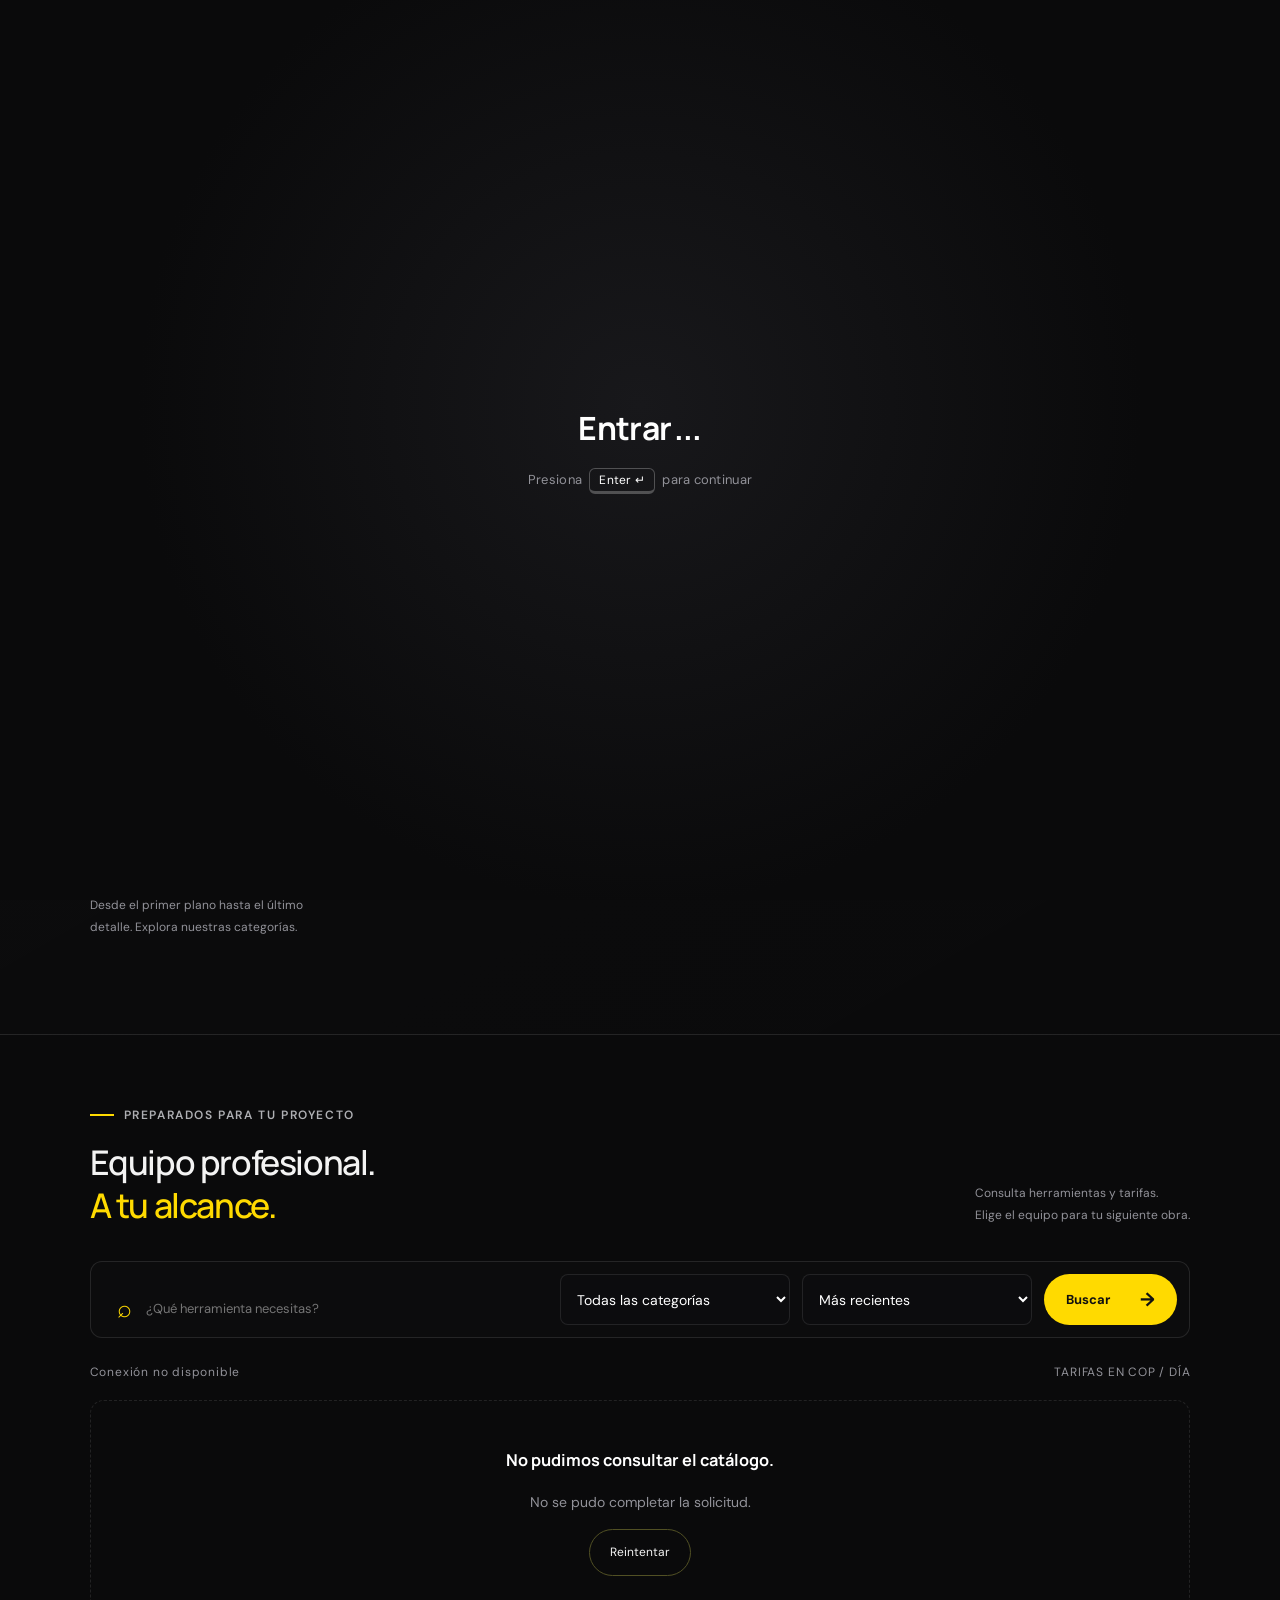
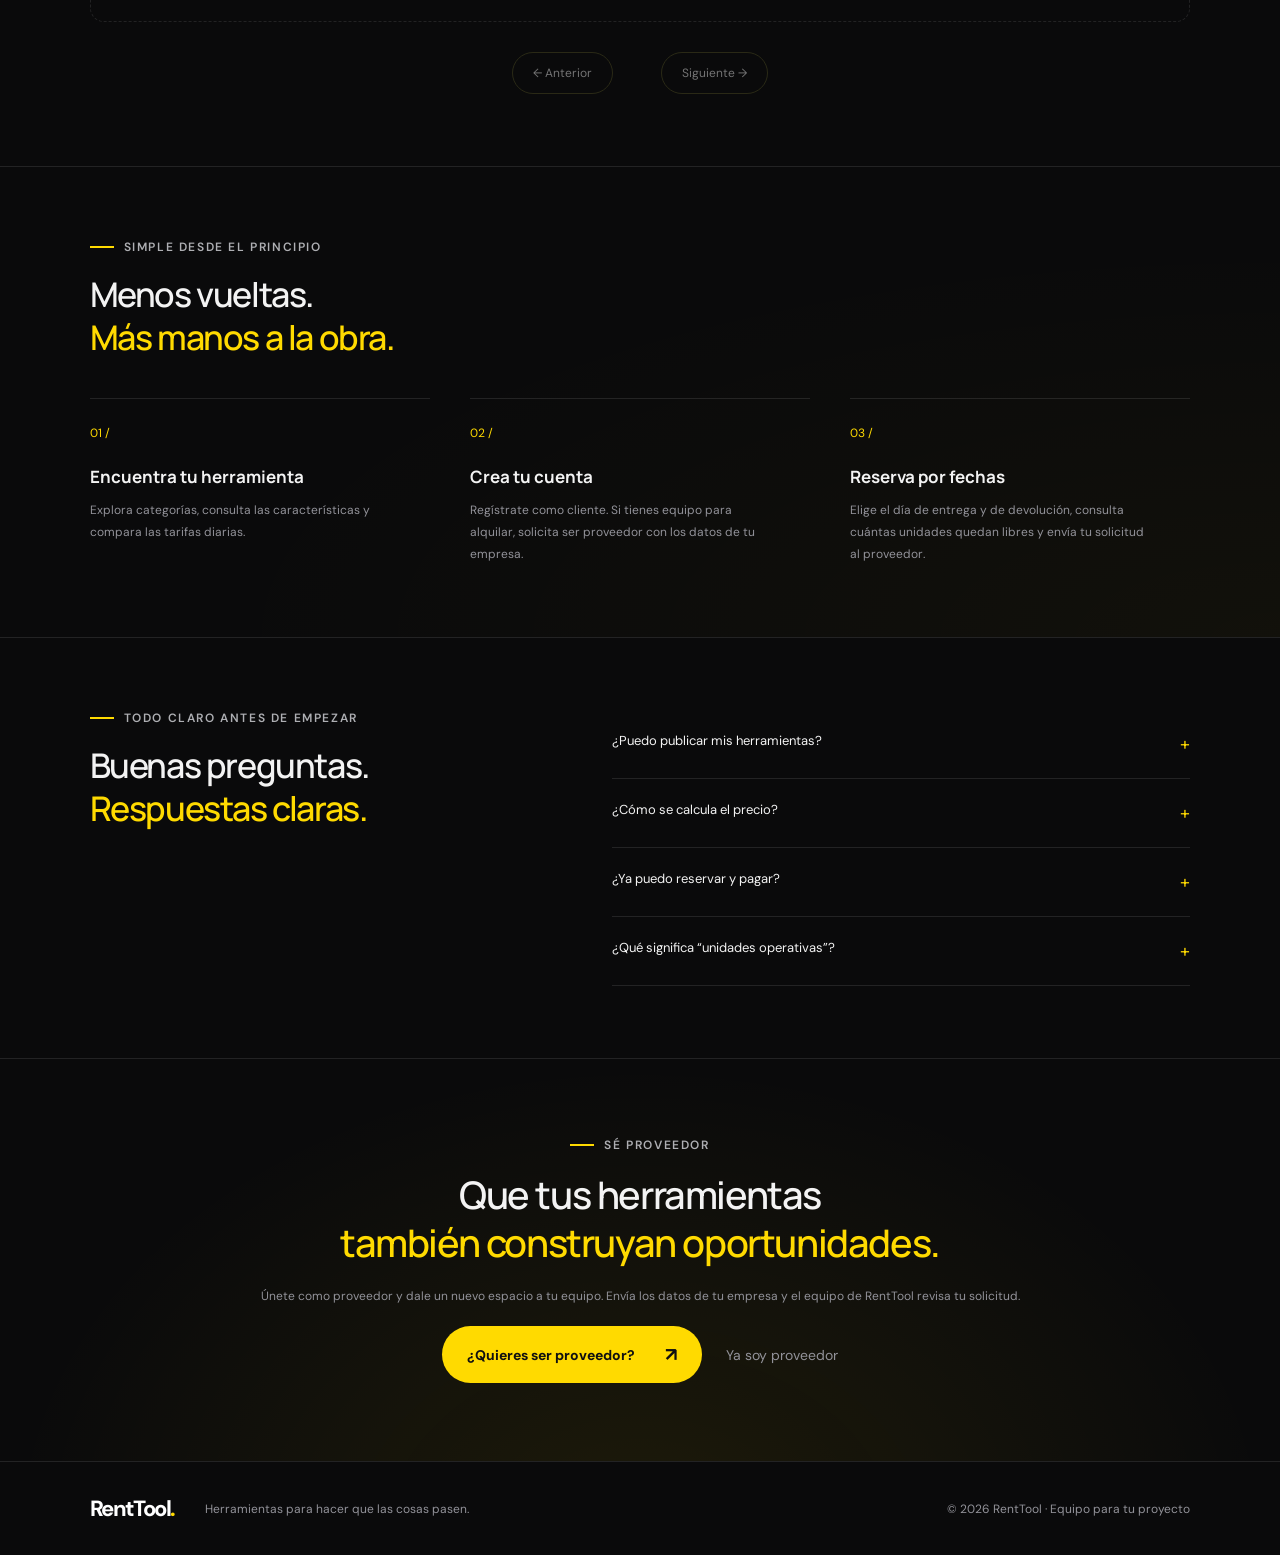
==== commit 1d80a046: "feat: :sparkles: Ordenamiento del catálogo por precio y publicaciones recientes`" ====
--- a/frontend/index.html
+++ b/frontend/index.html
@@ -177,7 +177,11 @@
               aria-label="Buscar herramienta" /></label
           ><select id="category-filter" aria-label="Filtrar categoría">
             <option value="">Todas las categorías</option></select
-          ><button class="button compact">Buscar <span>→</span></button>
+          ><select id="sort-order" aria-label="Ordenar catálogo">
+            <option value="RECENT">Más recientes</option>
+            <option value="PRICE_ASC">Precio: menor a mayor</option>
+            <option value="PRICE_DESC">Precio: mayor a menor</option>
+          </select><button class="button compact">Buscar <span>→</span></button>
         </form>
         <div class="catalog-meta">
           <span id="result-count">Consultando inventario…</span
--- a/frontend/styles.css
+++ b/frontend/styles.css
@@ -538,6 +538,7 @@
 }
 .filters {
   display: flex;
+  flex-wrap: wrap;
   gap: 12px;
   padding: 12px;
   background: #ffffff03;
@@ -548,6 +549,7 @@
   display: flex;
   align-items: center;
   flex: 1;
+  min-width: 180px;
   gap: 14px;
   padding: 0 14px;
 }
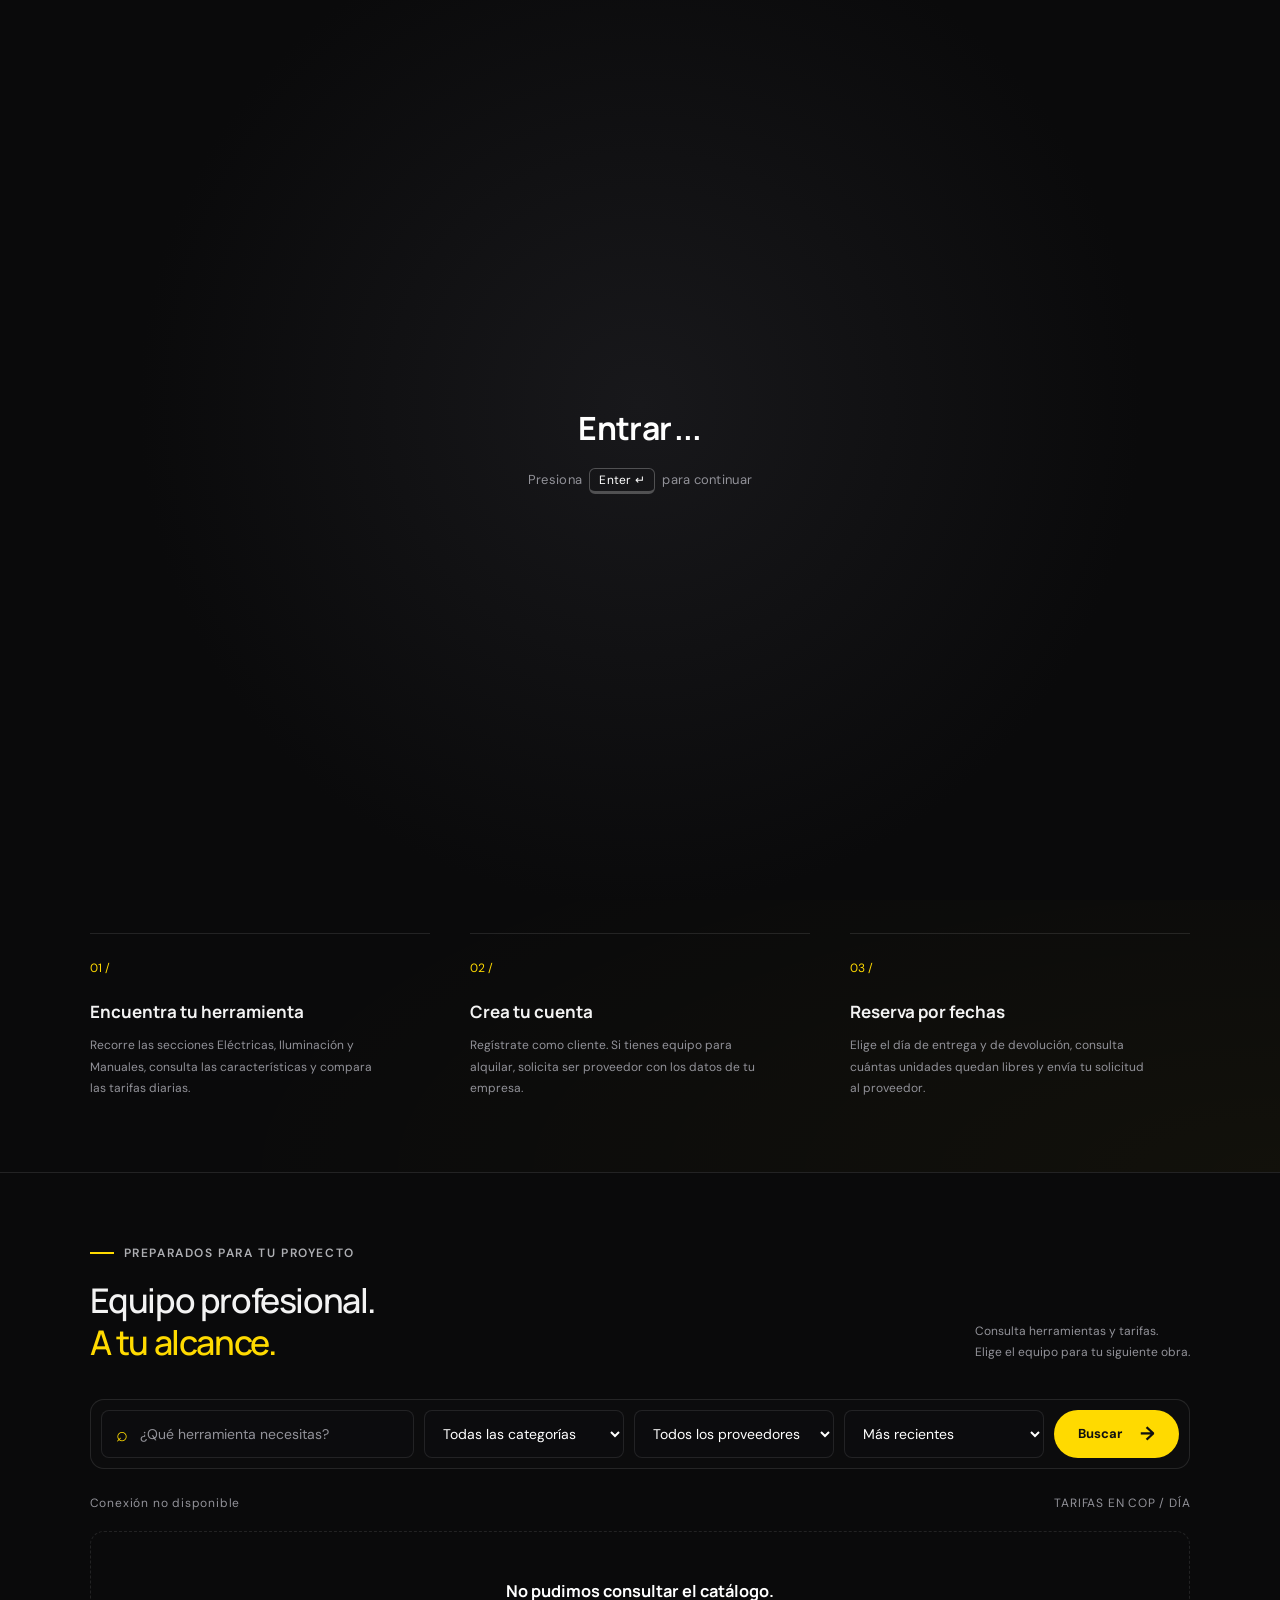
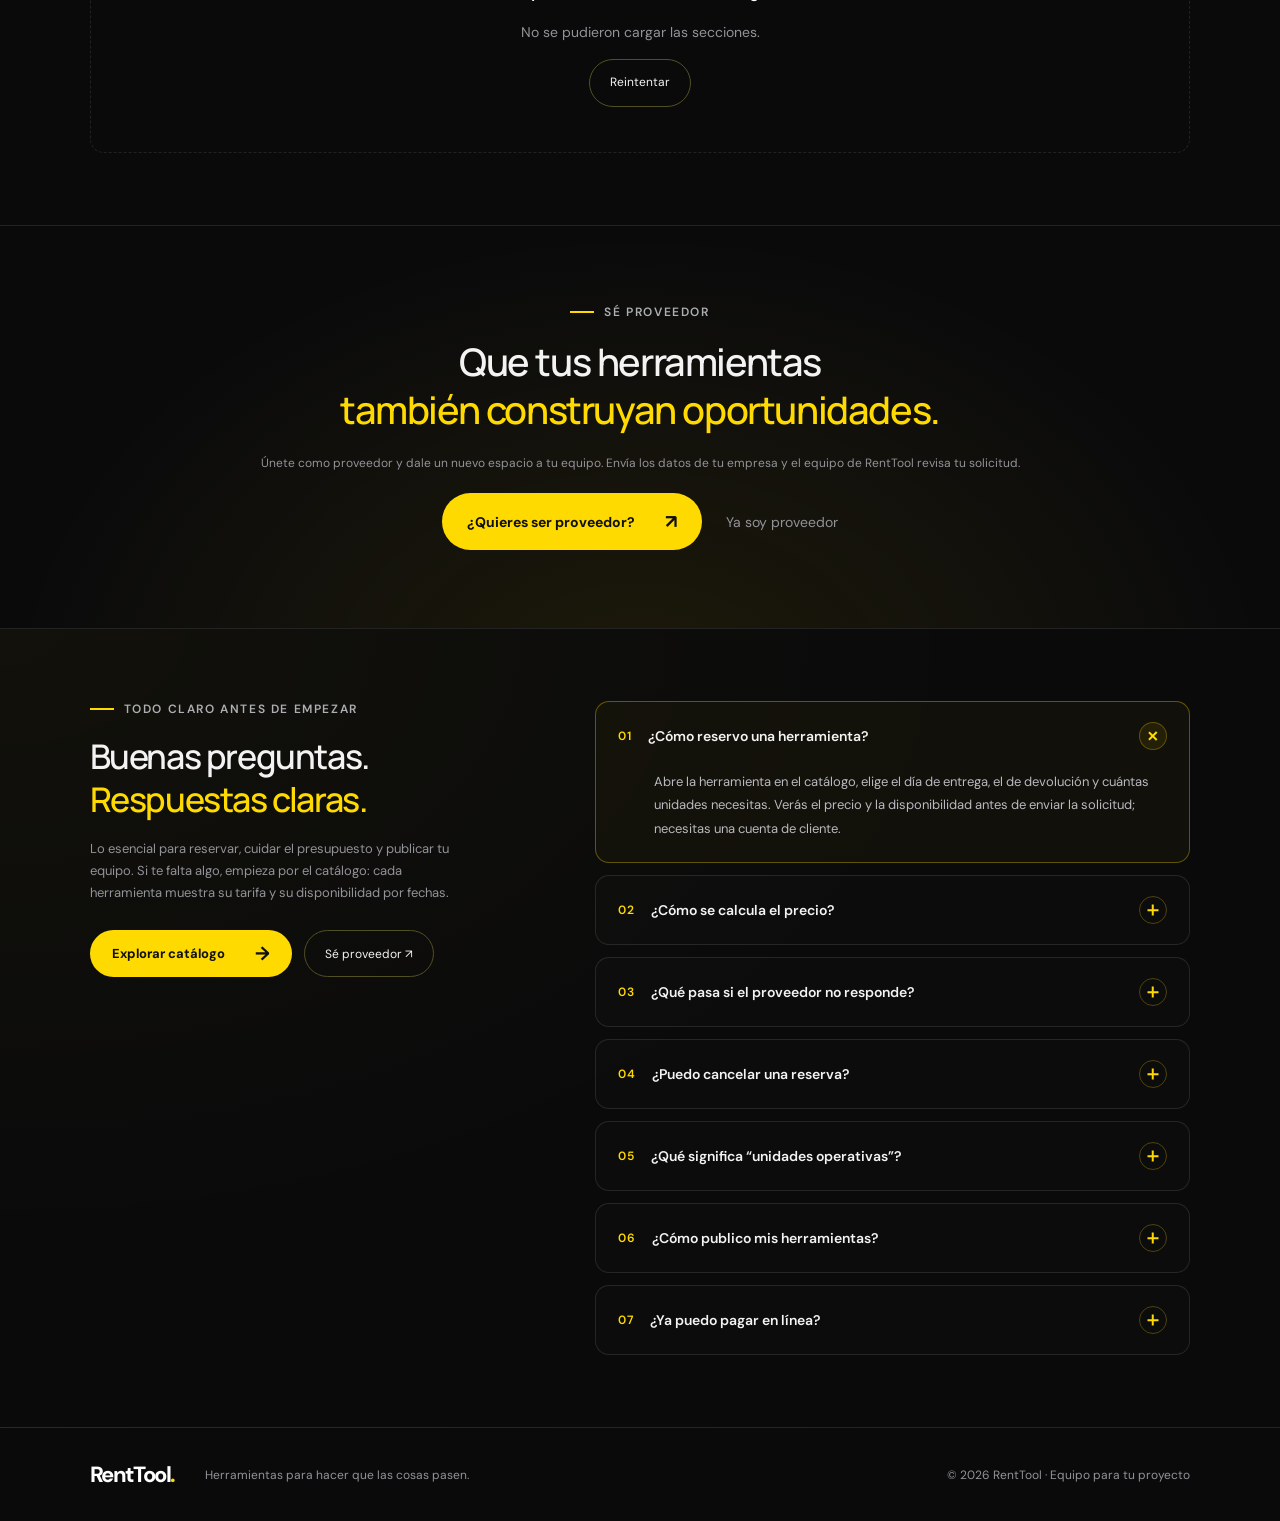
==== commit 6bca1bca: "feat: :sparkles: Almost finish Almost finish  Almost finish" ====
--- a/frontend/index.html
+++ b/frontend/index.html
@@ -85,10 +85,10 @@
       </button>
       <nav aria-label="Principal">
         <a class="active" href="#inicio">Inicio</a
+        ><a href="#como-funciona">Cómo funciona</a
         ><a href="#catalogo">Catálogo</a
-        ><a href="#como-funciona">Cómo funciona</a
-        ><a href="#preguntas">Preguntas frecuentes</a
-        ><a href="#proveedores">Sé proveedor</a>
+        ><a href="#proveedores">Sé proveedor</a
+        ><a href="#preguntas">Preguntas frecuentes</a>
       </nav>
       <div class="header-actions" id="account-actions">
         <button class="text-button" data-auth="login">Iniciar sesión</button
@@ -144,17 +144,38 @@
           </div>
         </div>
       </section>
-      <section class="categories section" aria-labelledby="category-title">
-        <div class="section-intro">
-          <p class="eyebrow"><span></span> EL EQUIPO QUE BUSCAS</p>
-          <h2>Cada trabajo.<br /><em>Su herramienta.</em></h2>
-          <p>
-            Desde el primer plano hasta el último detalle. Explora nuestras
-            categorías.
-          </p>
-        </div>
-        <div class="category-grid" id="category-grid">
-          <p class="muted">Cargando categorías…</p>
+      <section class="how section" id="como-funciona">
+        <div class="section-heading">
+          <div>
+            <p class="eyebrow"><span></span> SIMPLE DESDE EL PRINCIPIO</p>
+            <h2>Menos vueltas.<br /><em>Más manos a la obra.</em></h2>
+          </div>
+        </div>
+        <div class="steps">
+          <article>
+            <span>01 /</span>
+            <h3>Encuentra tu herramienta</h3>
+            <p>
+              Recorre las secciones Eléctricas, Iluminación y Manuales,
+              consulta las características y compara las tarifas diarias.
+            </p>
+          </article>
+          <article>
+            <span>02 /</span>
+            <h3>Crea tu cuenta</h3>
+            <p>
+              Regístrate como cliente. Si tienes equipo para alquilar,
+              solicita ser proveedor con los datos de tu empresa.
+            </p>
+          </article>
+          <article>
+            <span>03 /</span>
+            <h3>Reserva por fechas</h3>
+            <p>
+              Elige el día de entrega y de devolución, consulta cuántas unidades
+              quedan libres y envía tu solicitud al proveedor.
+            </p>
+          </article>
         </div>
       </section>
       <section class="catalog section" id="catalogo">
@@ -177,6 +198,8 @@
               aria-label="Buscar herramienta" /></label
           ><select id="category-filter" aria-label="Filtrar categoría">
             <option value="">Todas las categorías</option></select
+          ><select id="provider-filter" aria-label="Elegir el proveedor">
+            <option value="">Todos los proveedores</option></select
           ><select id="sort-order" aria-label="Ordenar catálogo">
             <option value="RECENT">Más recientes</option>
             <option value="PRICE_ASC">Precio: menor a mayor</option>
@@ -187,45 +210,12 @@
           <span id="result-count">Consultando inventario…</span
           ><span>TARIFAS EN COP / DÍA</span>
         </div>
+        <div class="catalog-sections" id="catalog-sections" aria-live="polite" hidden></div>
         <div class="products" id="products" aria-live="polite"></div>
         <div class="pagination">
           <button class="outline-button" id="prev">← Anterior</button
           ><span id="page-label"></span
           ><button class="outline-button" id="next">Siguiente →</button>
-        </div>
-      </section>
-      <section class="how section" id="como-funciona">
-        <div class="section-heading">
-          <div>
-            <p class="eyebrow"><span></span> SIMPLE DESDE EL PRINCIPIO</p>
-            <h2>Menos vueltas.<br /><em>Más manos a la obra.</em></h2>
-          </div>
-        </div>
-        <div class="steps">
-          <article>
-            <span>01 /</span>
-            <h3>Encuentra tu herramienta</h3>
-            <p>
-              Explora categorías, consulta las características y compara las
-              tarifas diarias.
-            </p>
-          </article>
-          <article>
-            <span>02 /</span>
-            <h3>Crea tu cuenta</h3>
-            <p>
-              Regístrate como cliente. Si tienes equipo para alquilar,
-              solicita ser proveedor con los datos de tu empresa.
-            </p>
-          </article>
-          <article>
-            <span>03 /</span>
-            <h3>Reserva por fechas</h3>
-            <p>
-              Elige el día de entrega y de devolución, consulta cuántas unidades
-              quedan libres y envía tu solicitud al proveedor.
-            </p>
-          </article>
         </div>
       </section>
       <section class="workspace section" id="workspace" hidden>
@@ -244,6 +234,15 @@
           /></span>
           <form id="profile-form" class="profile-form">
             <label>Tu nombre<input name="name" required maxlength="120" /></label
+            ><label
+              >Teléfono<input
+                name="phone"
+                type="tel"
+                autocomplete="tel"
+                required
+                maxlength="20"
+                pattern="\+?[\d ]{7,20}"
+                placeholder="300 123 4567" /></label
             ><button class="outline-button" id="save-profile">
               Guardar perfil</button
             ><button type="button" class="outline-button" id="change-password">
@@ -264,49 +263,6 @@
           </div>
           <button class="outline-button" data-apply>¿Quieres ser proveedor? ↗</button>
         </aside>
-      </section>
-      <section class="faq section" id="preguntas">
-        <div>
-          <p class="eyebrow"><span></span> TODO CLARO ANTES DE EMPEZAR</p>
-          <h2>Buenas preguntas.<br /><em>Respuestas claras.</em></h2>
-        </div>
-        <div>
-          <details>
-            <summary>¿Puedo publicar mis herramientas?<span>+</span></summary>
-            <p>
-              Sí. Pulsa “¿Quieres ser proveedor?”, completa los datos de tu
-              empresa y el equipo de RentTool revisa tu solicitud. Al
-              aceptarla, entras a tu panel para administrar publicaciones,
-              tarifas, imágenes y unidades.
-            </p>
-          </details>
-          <details>
-            <summary>¿Cómo se calcula el precio?<span>+</span></summary>
-            <p>
-              Tarifa diaria × días × unidades. El día de devolución no se
-              cobra: un alquiler del 10 al 12 son dos días. La tarifa queda
-              fija desde que envías la solicitud.
-            </p>
-          </details>
-          <details>
-            <summary>¿Ya puedo reservar y pagar?<span>+</span></summary>
-            <p>
-              Sí puedes reservar: con una cuenta de cliente eliges fechas y el
-              proveedor tiene 24 horas para aceptar. Los pagos en línea se
-              incorporarán próximamente.
-            </p>
-          </details>
-          <details>
-            <summary>
-              ¿Qué significa “unidades operativas”?<span>+</span>
-            </summary>
-            <p>
-              Son los equipos que el proveedor mantiene en condición de uso.
-              Para saber cuántos están libres en unas fechas concretas, elígelas
-              en el detalle de la herramienta.
-            </p>
-          </details>
-        </div>
       </section>
       <section class="contact section" id="proveedores">
         <p class="eyebrow"><span></span> SÉ PROVEEDOR</p>
@@ -322,6 +278,81 @@
             ¿Quieres ser proveedor? <span>↗</span>
           </button>
           <button class="text-button" data-auth="login">Ya soy proveedor</button>
+        </div>
+      </section>
+      <section class="faq section" id="preguntas">
+        <div class="faq-intro">
+          <p class="eyebrow"><span></span> TODO CLARO ANTES DE EMPEZAR</p>
+          <h2>Buenas preguntas.<br /><em>Respuestas claras.</em></h2>
+          <p class="muted">
+            Lo esencial para reservar, cuidar el presupuesto y publicar tu
+            equipo. Si te falta algo, empieza por el catálogo: cada herramienta
+            muestra su tarifa y su disponibilidad por fechas.
+          </p>
+          <div class="faq-actions">
+            <a class="button compact" href="#catalogo">Explorar catálogo <span>→</span></a
+            ><button class="outline-button" data-apply>Sé proveedor ↗</button>
+          </div>
+        </div>
+        <div class="faq-list">
+          <details name="faq" open>
+            <summary><span class="faq-number">01</span><span class="faq-question">¿Cómo reservo una herramienta?</span><span class="faq-toggle" aria-hidden="true"></span></summary>
+            <p>
+              Abre la herramienta en el catálogo, elige el día de entrega, el de
+              devolución y cuántas unidades necesitas. Verás el precio y la
+              disponibilidad antes de enviar la solicitud; necesitas una cuenta
+              de cliente.
+            </p>
+          </details>
+          <details name="faq">
+            <summary><span class="faq-number">02</span><span class="faq-question">¿Cómo se calcula el precio?</span><span class="faq-toggle" aria-hidden="true"></span></summary>
+            <p>
+              Tarifa diaria × días × unidades. El día de devolución no se
+              cobra: un alquiler del 10 al 12 son dos días. La tarifa queda
+              fija desde que envías la solicitud, aunque el proveedor la cambie
+              después.
+            </p>
+          </details>
+          <details name="faq">
+            <summary><span class="faq-number">03</span><span class="faq-question">¿Qué pasa si el proveedor no responde?</span><span class="faq-toggle" aria-hidden="true"></span></summary>
+            <p>
+              Tiene 24 horas para aceptar o rechazar, o hasta que termine el día
+              de inicio si es antes. Si no responde, la solicitud vence sola y
+              puedes pedir la misma herramienta a otro proveedor o en otras
+              fechas.
+            </p>
+          </details>
+          <details name="faq">
+            <summary><span class="faq-number">04</span><span class="faq-question">¿Puedo cancelar una reserva?</span><span class="faq-toggle" aria-hidden="true"></span></summary>
+            <p>
+              Sí: una solicitud pendiente en cualquier momento, y una reserva
+              aceptada mientras no haya llegado el día de inicio. Las unidades
+              quedan libres para otros clientes.
+            </p>
+          </details>
+          <details name="faq">
+            <summary><span class="faq-number">05</span><span class="faq-question">¿Qué significa “unidades operativas”?</span><span class="faq-toggle" aria-hidden="true"></span></summary>
+            <p>
+              Son los equipos que el proveedor mantiene en condición de uso.
+              Para saber cuántos están libres en unas fechas concretas, elígelas
+              en el detalle de la herramienta.
+            </p>
+          </details>
+          <details name="faq">
+            <summary><span class="faq-number">06</span><span class="faq-question">¿Cómo publico mis herramientas?</span><span class="faq-toggle" aria-hidden="true"></span></summary>
+            <p>
+              Pulsa “Sé proveedor”, completa los datos de tu empresa con su NIT
+              y el equipo de RentTool revisa tu solicitud. Al aceptarla, entras
+              a tu panel para publicar herramientas, imágenes y unidades.
+            </p>
+          </details>
+          <details name="faq">
+            <summary><span class="faq-number">07</span><span class="faq-question">¿Ya puedo pagar en línea?</span><span class="faq-toggle" aria-hidden="true"></span></summary>
+            <p>
+              Todavía no: hoy reservas y coordinas con el proveedor. Los pagos en
+              línea y las facturas se incorporarán próximamente.
+            </p>
+          </details>
         </div>
       </section>
     </main>
@@ -344,6 +375,14 @@
             name="name"
             autocomplete="name"
             maxlength="120" /></label
+        ><label id="phone-field" hidden
+          >Teléfono<input
+            name="phone"
+            type="tel"
+            autocomplete="tel"
+            maxlength="20"
+            pattern="\+?[\d ]{7,20}"
+            placeholder="300 123 4567" /></label
         ><label
           >Correo electrónico<input
             name="email"
@@ -360,7 +399,9 @@
             maxlength="64" /></label
         >
         <p id="register-note" class="muted" hidden>
-          El registro crea una cuenta de cliente. Para ser proveedor, después
+          Tu teléfono y tu correo solo los ve el proveedor de lo que reserves,
+          para coordinar el pago y la entrega. El registro crea una cuenta de
+          cliente. Para ser proveedor, después
           envía tu solicitud desde “¿Quieres ser proveedor?”.
         </p>
         <p id="auth-error" class="form-error" role="alert"></p>
--- a/frontend/styles.css
+++ b/frontend/styles.css
@@ -458,12 +458,6 @@
 .section .eyebrow {
   margin-bottom: 18px;
 }
-.categories {
-  display: grid;
-  grid-template-columns: 1fr 2.7fr;
-  gap: 45px;
-  background: linear-gradient(150deg, #ffffff02, transparent);
-}
 .section-intro h2 {
   font-size: 28px;
 }
@@ -474,56 +468,6 @@
   margin: 17px 0 24px;
   max-width: 250px;
 }
-.category-grid {
-  display: grid;
-  grid-template-columns: repeat(4, 1fr);
-  gap: 14px;
-}
-.category-card {
-  text-align: left;
-  color: white;
-  background: linear-gradient(140deg, #ffffff03, transparent);
-  border: 1px solid var(--line);
-  border-radius: 12px;
-  padding: 24px 19px;
-  display: flex;
-  flex-direction: column;
-  align-items: flex-start;
-  transition: border-color 0.2s;
-}
-.category-card:hover {
-  border-color: #ffda0060;
-  box-shadow: 0 0 20px #ffda0008;
-}
-.category-icon {
-  display: grid;
-  place-items: center;
-  width: 40px;
-  height: 40px;
-  background: #ffffff04;
-  border: 1px solid #ffda0035;
-  color: var(--yellow);
-  border-radius: 12px;
-  font-size: 26px;
-  margin-bottom: 22px;
-}
-.category-card h3 {
-  font-size: 13px;
-  line-height: 1.5;
-  font-weight: 600;
-}
-.category-card p {
-  font-size: 12px;
-  color: var(--muted);
-  line-height: 1.8;
-  margin-top: 9px;
-}
-.category-arrow {
-  color: var(--yellow);
-  font-size: 21px;
-  margin-top: auto;
-  padding-top: 22px;
-}
 .section-heading {
   display: flex;
   align-items: flex-end;
@@ -536,36 +480,77 @@
   line-height: 1.8;
   color: var(--muted);
 }
+/* Barra del catálogo: buscador, categoría, orden y botón con la misma altura, letra y borde. */
 .filters {
+  --filter-height: 48px;
   display: flex;
   flex-wrap: wrap;
-  gap: 12px;
-  padding: 12px;
+  align-items: center;
+  gap: 10px;
+  padding: 10px;
   background: #ffffff03;
   border: 1px solid var(--line);
-  border-radius: 12px;
-}
-.search {
+  border-radius: 14px;
+}
+/* El buscador es una <label>: anula el margen que "form label" da a los campos de formulario. */
+form label.search {
   display: flex;
   align-items: center;
   flex: 1;
-  min-width: 180px;
-  gap: 14px;
+  min-width: 220px;
+  height: var(--filter-height);
+  margin: 0;
+  gap: 12px;
   padding: 0 14px;
+  background: #0c0c0e;
+  border: 1px solid #ffffff18;
+  border-radius: 8px;
+  color: var(--text);
+  font-size: 14px;
+  cursor: text;
+  transition: border-color 0.2s ease;
 }
 .search > span {
   color: var(--yellow);
-  font-size: 25px;
-}
-.filters input {
+  font-size: 20px;
+  line-height: 1;
+}
+.filters .search input {
+  flex: 1;
+  height: 100%;
+  margin: 0;
+  padding: 0;
   border: 0;
   background: none;
+  font-size: 14px;
+}
+.filters .search input::placeholder {
+  color: var(--muted);
+}
+/* El foco se marca en todo el recuadro del buscador, no solo en el texto. */
+.search:focus-within {
+  border-color: #ffda0080;
+}
+.filters .search input:focus-visible {
+  outline: none;
+}
+.filters select {
+  width: 200px;
+  height: var(--filter-height);
   margin: 0;
-  padding: 8px 0;
-}
-.filters select {
-  width: 230px;
-  margin: 0;
+  padding: 0 14px;
+  font-size: 14px;
+  color-scheme: dark;
+  cursor: pointer;
+  transition: border-color 0.2s ease;
+}
+.filters select:hover {
+  border-color: #ffffff30;
+}
+.filters .button {
+  height: var(--filter-height);
+  padding: 0 24px;
+  gap: 18px;
 }
 .compact {
   padding: 11px 22px;
@@ -606,11 +591,19 @@
   background: radial-gradient(ellipse, #ffffff08, transparent 70%);
   overflow: hidden;
 }
+/* La foto se ancla al recuadro: dentro de la cuadrícula "height: 100%" no se resolvía y la imagen
+   desbordaba y salía recortada. Las fotos de producto suelen tener fondo blanco: el recuadro
+   también lo es, para que la foto no flote como un cuadro aparte. */
+.product-image:has(img) {
+  background: #fff;
+}
 .product-image img {
+  position: absolute;
+  inset: 0;
   width: 100%;
   height: 100%;
   object-fit: contain;
-  padding: 20px;
+  padding: 18px;
 }
 .product-image svg {
   width: 75%;
@@ -739,32 +732,106 @@
   line-height: 1.8;
   max-width: 300px;
 }
+/* Preguntas frecuentes: presentación a la izquierda, acordeón numerado a la derecha. */
 .faq {
   display: grid;
-  grid-template-columns: 1fr 1.25fr;
-  gap: 60px;
+  grid-template-columns: 1fr 1.35fr;
+  gap: 64px;
+  align-items: start;
+  background: radial-gradient(ellipse at 0% 0%, #ffda0008, transparent 55%);
+}
+.faq-intro {
+  position: sticky;
+  top: 40px;
+}
+.faq-intro > p.muted {
+  margin: 18px 0 26px;
+  max-width: 380px;
+  font-size: 13px;
+}
+.faq-actions {
+  display: flex;
+  flex-wrap: wrap;
+  gap: 12px;
+}
+.faq-list {
+  display: grid;
+  gap: 12px;
 }
 .faq details {
-  border-bottom: 1px solid var(--line);
-  padding: 22px 0;
+  border: 1px solid var(--line);
+  border-radius: 14px;
+  background: #ffffff03;
+  transition:
+    border-color 0.25s ease,
+    background-color 0.25s ease;
+}
+.faq details:hover {
+  border-color: #ffffff26;
+}
+.faq details[open] {
+  border-color: #ffda0055;
+  background: #ffda0008;
 }
 .faq summary {
+  display: flex;
+  align-items: center;
+  gap: 16px;
+  padding: 20px 22px;
   cursor: pointer;
-  display: flex;
-  justify-content: space-between;
   list-style: none;
+  font-size: 14px;
+  font-weight: 600;
+}
+.faq summary::-webkit-details-marker {
+  display: none;
+}
+.faq-number {
+  flex: none;
+  color: var(--yellow);
+  font-size: 12px;
+  font-variant-numeric: tabular-nums;
+  letter-spacing: 1px;
+}
+.faq-question {
+  flex: 1;
+}
+/* Signo + que gira hasta × al abrir. */
+.faq-toggle {
+  position: relative;
+  flex: none;
+  width: 28px;
+  height: 28px;
+  border-radius: 50%;
+  border: 1px solid #ffda0045;
+  transition:
+    transform 0.3s ease,
+    background-color 0.25s ease;
+}
+.faq-toggle::before,
+.faq-toggle::after {
+  content: "";
+  position: absolute;
+  left: 50%;
+  top: 50%;
+  width: 11px;
+  height: 1.5px;
+  background: var(--yellow);
+  transform: translate(-50%, -50%);
+}
+.faq-toggle::after {
+  transform: translate(-50%, -50%) rotate(90deg);
+}
+.faq details[open] .faq-toggle {
+  transform: rotate(45deg);
+  background: #ffda0014;
+}
+.faq details p {
+  color: #b9b9c0;
   font-size: 13px;
-}
-.faq summary span {
-  color: var(--yellow);
-  font-size: 18px;
-}
-.faq details p {
-  color: var(--muted);
-  font-size: 12px;
   line-height: 1.8;
-  padding-top: 15px;
-  max-width: 480px;
+  padding: 0 22px 22px 58px;
+  max-width: 620px;
 }
 .contact {
   text-align: center;
@@ -930,6 +997,23 @@
   align-items: center;
   gap: 8px;
 }
+.action-confirmation {
+  max-width: 540px;
+}
+.action-confirmation #confirmation-message {
+  white-space: pre-line;
+  margin: 18px 0 24px;
+}
+.confirmation-actions {
+  display: flex;
+  flex-wrap: wrap;
+  justify-content: flex-end;
+  gap: 12px;
+}
+.inline-form .field-wrapper {
+  flex: 1;
+  min-width: 0;
+}
 .inline-form input,
 .inline-form select {
   margin: 0;
@@ -958,16 +1042,28 @@
   object-fit: cover;
 }
 .detail-image {
+  position: relative;
   height: 220px;
   display: grid;
   place-items: center;
   margin-bottom: 20px;
-}
-.detail-image svg,
+  border-radius: 12px;
+  overflow: hidden;
+}
+.detail-image:has(img) {
+  background: #fff;
+}
+.detail-image svg {
+  height: 100%;
+  width: 100%;
+}
 .detail-image img {
+  position: absolute;
+  inset: 0;
   height: 100%;
   width: 100%;
   object-fit: contain;
+  padding: 14px;
 }
 .detail-price {
   color: var(--yellow);
@@ -985,7 +1081,254 @@
   line-height: 1.7;
 }
 #manage-dialog {
-  width: min(650px, calc(100% - 30px));
+  width: min(680px, calc(100% - 30px));
+}
+/* Unidades e imágenes de una herramienta */
+.manage-section {
+  margin-top: 26px;
+  padding-top: 22px;
+  border-top: 1px solid var(--line);
+}
+.manage-head {
+  display: flex;
+  align-items: baseline;
+  justify-content: space-between;
+  gap: 12px;
+  flex-wrap: wrap;
+}
+.manage-head h3 {
+  margin: 0;
+}
+.manage-summary {
+  display: flex;
+  align-items: center;
+  gap: 6px;
+  margin: 0;
+  color: var(--muted);
+  font-size: 12px;
+}
+.manage-summary .unit-dot:not(:first-child) {
+  margin-left: 10px;
+}
+.manage-hint {
+  margin: 6px 0 14px;
+  font-size: 13px;
+}
+.manage-empty {
+  padding: 18px;
+  border: 1px dashed var(--line);
+  border-radius: 12px;
+  color: var(--muted);
+  font-size: 13px;
+  text-align: center;
+}
+.unit-grid {
+  display: grid;
+  grid-template-columns: repeat(auto-fill, minmax(190px, 1fr));
+  gap: 10px;
+}
+.unit-card {
+  display: grid;
+  gap: 10px;
+  padding: 12px;
+  background: #ffffff05;
+  border: 1px solid var(--line);
+  border-left: 3px solid #3ddc84;
+  border-radius: 12px;
+  transition: border-color 0.2s ease, background 0.2s ease;
+}
+.unit-card:hover {
+  background: #ffffff09;
+}
+.unit-card.is-mantenimiento {
+  border-left-color: #ffb020;
+}
+.unit-card.is-retirada {
+  border-left-color: #6b6b73;
+  opacity: 0.75;
+}
+.unit-code {
+  display: flex;
+  align-items: center;
+  gap: 8px;
+  font: 600 13px/1.2 ui-monospace, "Cascadia Mono", Consolas, monospace;
+  letter-spacing: 0.5px;
+  white-space: nowrap;
+  overflow: hidden;
+  text-overflow: ellipsis;
+}
+.unit-dot {
+  flex: none;
+  width: 8px;
+  height: 8px;
+  border-radius: 50%;
+  background: #3ddc84;
+}
+.unit-dot.is-mantenimiento {
+  background: #ffb020;
+}
+.unit-dot.is-retirada {
+  background: #6b6b73;
+}
+.unit-card select {
+  height: 36px;
+  margin: 0;
+  padding: 0 10px;
+  font-size: 12px;
+  color-scheme: dark;
+  cursor: pointer;
+}
+.unit-retired {
+  margin-top: 12px;
+}
+.unit-retired summary {
+  width: fit-content;
+  margin-bottom: 10px;
+  color: var(--muted);
+  font-size: 12px;
+  cursor: pointer;
+}
+.unit-retired summary:hover {
+  color: var(--text);
+}
+.add-row {
+  margin-top: 12px;
+  padding: 10px;
+  border: 1px dashed #ffffff22;
+  border-radius: 12px;
+}
+.add-row input,
+.add-row select {
+  height: 40px;
+}
+.add-row select {
+  width: 160px;
+  color-scheme: dark;
+}
+@media (max-width: 520px) {
+  .add-row select,
+  .add-row .button {
+    flex: 1;
+  }
+}
+.image-grid {
+  display: grid;
+  grid-template-columns: repeat(auto-fill, minmax(130px, 1fr));
+  gap: 12px;
+}
+.image-card {
+  position: relative;
+  margin: 0;
+  overflow: hidden;
+  border: 1px solid var(--line);
+  border-radius: 12px;
+  background: #ffffff05;
+}
+.image-card img {
+  display: block;
+  width: 100%;
+  aspect-ratio: 1;
+  object-fit: contain;
+  background: #fff;
+}
+.image-card figcaption {
+  padding: 8px 10px;
+  color: var(--muted);
+  font-size: 12px;
+}
+.image-main {
+  color: #3ddc84;
+  font-weight: 600;
+}
+.image-remove {
+  position: absolute;
+  top: 8px;
+  right: 8px;
+  display: grid;
+  place-items: center;
+  width: 28px;
+  height: 28px;
+  padding: 0;
+  border: 0;
+  border-radius: 50%;
+  background: #000000b0;
+  color: #fff;
+  font-size: 16px;
+  line-height: 1;
+  cursor: pointer;
+  opacity: 0;
+  transition: opacity 0.2s ease, background 0.2s ease;
+}
+.image-card:hover .image-remove,
+.image-remove:focus-visible {
+  opacity: 1;
+}
+.image-remove:hover {
+  background: #e5484d;
+}
+@media (hover: none) {
+  .image-remove {
+    opacity: 1;
+  }
+}
+.upload-drop {
+  display: flex;
+  align-items: center;
+  gap: 12px;
+  margin-top: 14px;
+  padding: 12px;
+  border: 1px dashed #ffda0055;
+  border-radius: 12px;
+  background: #ffda0006;
+  transition: border-color 0.2s ease, background 0.2s ease;
+}
+.upload-drop:hover,
+.upload-drop:focus-within {
+  border-color: #ffda00aa;
+  background: #ffda000d;
+}
+form label.upload-pick {
+  display: flex;
+  align-items: center;
+  gap: 12px;
+  flex: 1;
+  min-width: 0;
+  margin: 0;
+  cursor: pointer;
+}
+.upload-icon {
+  flex: none;
+  display: grid;
+  place-items: center;
+  width: 40px;
+  height: 40px;
+  border-radius: 10px;
+  background: #ffda0018;
+  color: var(--yellow);
+  font-size: 18px;
+  font-weight: 700;
+}
+.upload-text {
+  display: grid;
+  gap: 2px;
+  min-width: 0;
+}
+.upload-text strong {
+  color: var(--text);
+  font-size: 14px;
+  overflow: hidden;
+  text-overflow: ellipsis;
+  white-space: nowrap;
+}
+.upload-text small {
+  color: var(--muted);
+  font-size: 12px;
+}
+#image-form {
+  margin-top: 10px;
+}
+#image-form input {
+  height: 40px;
 }
 /* Reserva por fechas, dentro del detalle de una herramienta */
 .reserve-form {
@@ -1125,7 +1468,11 @@
 .profile-card .profile-form {
   margin-bottom: 0;
   flex: 1;
-  max-width: 620px;
+  flex-wrap: wrap;
+  max-width: 820px;
+}
+.profile-card .profile-form label {
+  min-width: 200px;
 }
 .profile-form .outline-button {
   white-space: nowrap;
@@ -1557,19 +1904,6 @@
   .section {
     padding: 45px 6%;
   }
-  .category-grid {
-    grid-template-columns: repeat(2, 1fr);
-    gap: 12px;
-  }
-  .category-card {
-    padding: 20px;
-  }
-  .category-icon {
-    margin-bottom: 14px;
-  }
-  .category-arrow {
-    padding-top: 12px;
-  }
   .section-intro > p:not(.eyebrow) {
     max-width: 100%;
   }
@@ -1587,13 +1921,18 @@
   .filters {
     flex-wrap: wrap;
   }
-  .search {
+  form label.search {
     flex-basis: 100%;
-    padding: 0 8px;
+  }
+  .filters .button {
+    flex-basis: 100%;
+    justify-content: center;
   }
   .filters select {
     flex: 1;
     width: auto;
+    min-width: 0;
+    padding: 0 6px 0 12px;
     font-size: 13px;
   }
   .products {
@@ -1639,7 +1978,17 @@
   }
   .faq {
     grid-template-columns: 1fr;
-    gap: 20px;
+    gap: 28px;
+  }
+  .faq-intro {
+    position: static;
+  }
+  .faq summary {
+    padding: 18px;
+    gap: 12px;
+  }
+  .faq details p {
+    padding: 0 18px 18px;
   }
   .contact h2 {
     font-size: 30px;
@@ -2537,24 +2886,28 @@
 .contact-actions .text-button:hover {
   color: var(--yellow);
 }
-#apply-dialog {
+#apply-dialog,
+#company-dialog {
   width: min(620px, calc(100% - 30px));
 }
-#apply-dialog fieldset {
+#apply-dialog fieldset,
+#company-dialog fieldset {
   border: 0;
   border-top: 1px solid var(--line);
   margin: 22px 0 0;
   padding: 0;
   min-width: 0;
 }
-#apply-dialog legend {
+#apply-dialog legend,
+#company-dialog legend {
   color: var(--yellow);
   font-size: 11px;
   letter-spacing: 1px;
   text-transform: uppercase;
   padding: 16px 0 0;
 }
-#apply-dialog small {
+#apply-dialog small,
+#company-dialog small {
   display: block;
   margin-top: 6px;
 }
@@ -2603,3 +2956,111 @@
   font-size: 14px;
   overflow-wrap: anywhere;
 }
+/* En teléfonos estrechos, categoría y orden van uno debajo del otro para leerse completos. */
+@media (max-width: 480px) {
+  .filters select {
+    flex-basis: 100%;
+  }
+}
+
+/* Catálogo dividido en secciones (una por categoría) */
+.catalog-sections {
+  display: grid;
+  gap: 44px;
+}
+.catalog-group {
+  animation: reveal 0.35s ease-out both;
+}
+.catalog-group-head {
+  display: flex;
+  align-items: center;
+  flex-wrap: wrap;
+  gap: 12px 18px;
+  padding-bottom: 18px;
+  margin-bottom: 22px;
+  border-bottom: 1px solid var(--line);
+}
+.catalog-group-icon {
+  display: grid;
+  place-items: center;
+  width: 44px;
+  height: 44px;
+  border-radius: 12px;
+  border: 1px solid #ffda0040;
+  background: #ffda000a;
+  color: var(--yellow);
+  font-size: 22px;
+}
+.catalog-group-title {
+  flex: 1;
+  min-width: 200px;
+}
+.catalog-group-title h3 {
+  font-size: 22px;
+  letter-spacing: -0.5px;
+}
+.catalog-group-title .muted {
+  margin-top: 2px;
+}
+.catalog-group-count {
+  color: var(--muted);
+  font-size: 12px;
+  letter-spacing: 0.6px;
+  text-transform: uppercase;
+}
+.catalog-group-head .text-button {
+  color: var(--yellow);
+  font-size: 13px;
+}
+.catalog-group-head .text-button:hover {
+  text-decoration: underline;
+}
+@media (max-width: 760px) {
+  .catalog-group-head .text-button {
+    flex-basis: 100%;
+    text-align: left;
+    padding: 0;
+  }
+}
+@media (prefers-reduced-motion: reduce) {
+  .catalog-group,
+  .faq-toggle {
+    animation: none !important;
+    transition: none !important;
+  }
+}
+/* Proveedor en tarjetas y detalle; contacto del cliente en las reservas del proveedor. */
+.product-provider {
+  margin-top: -4px;
+  font-size: 13px;
+  color: var(--muted);
+}
+.detail-provider {
+  margin: -6px 0 12px;
+  color: var(--muted);
+}
+.detail-provider strong {
+  color: var(--text);
+}
+.client-contact {
+  display: flex;
+  flex-wrap: wrap;
+  gap: 6px 18px;
+  margin-top: 6px;
+  font-size: 13px;
+}
+.client-contact a {
+  color: var(--yellow);
+  text-decoration: none;
+}
+.client-contact a:hover {
+  text-decoration: underline;
+}
+@media (max-width: 520px) {
+  .upload-drop {
+    flex-wrap: wrap;
+  }
+  .upload-drop .button {
+    width: 100%;
+  }
+}
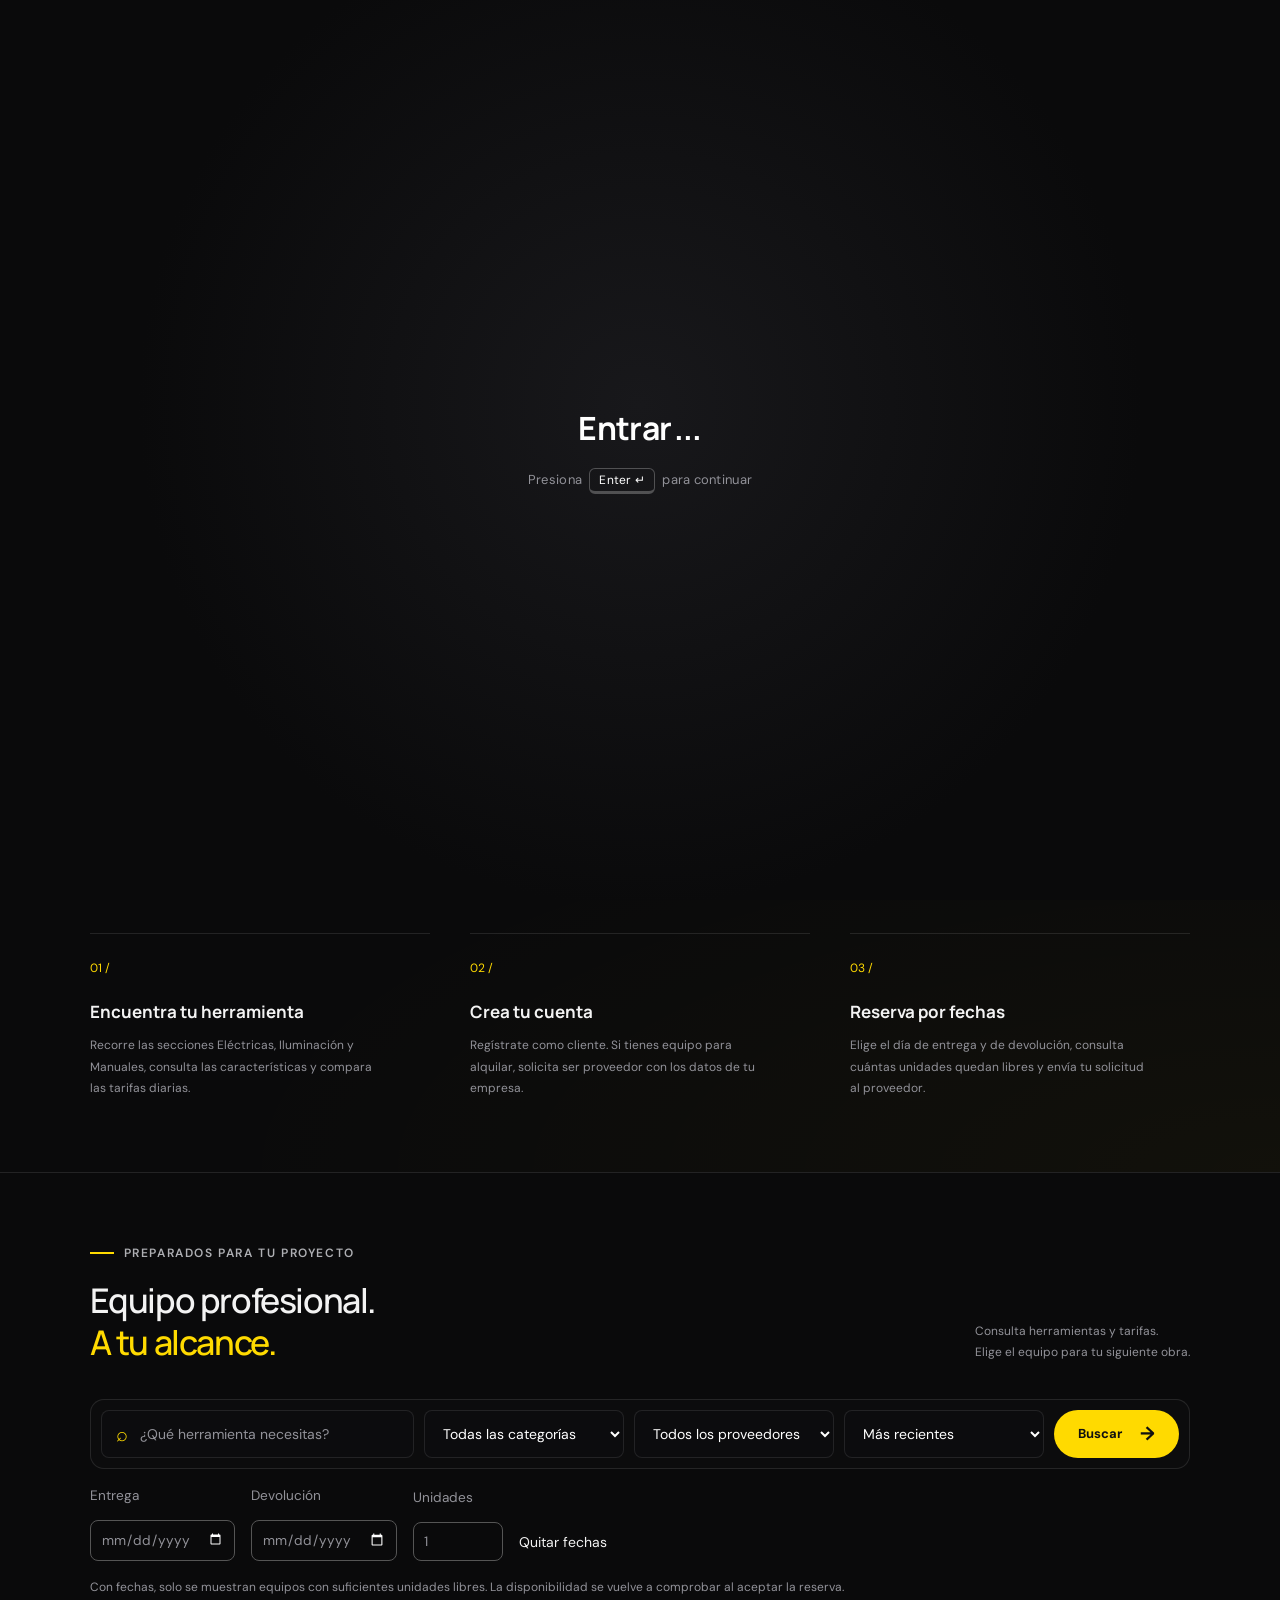
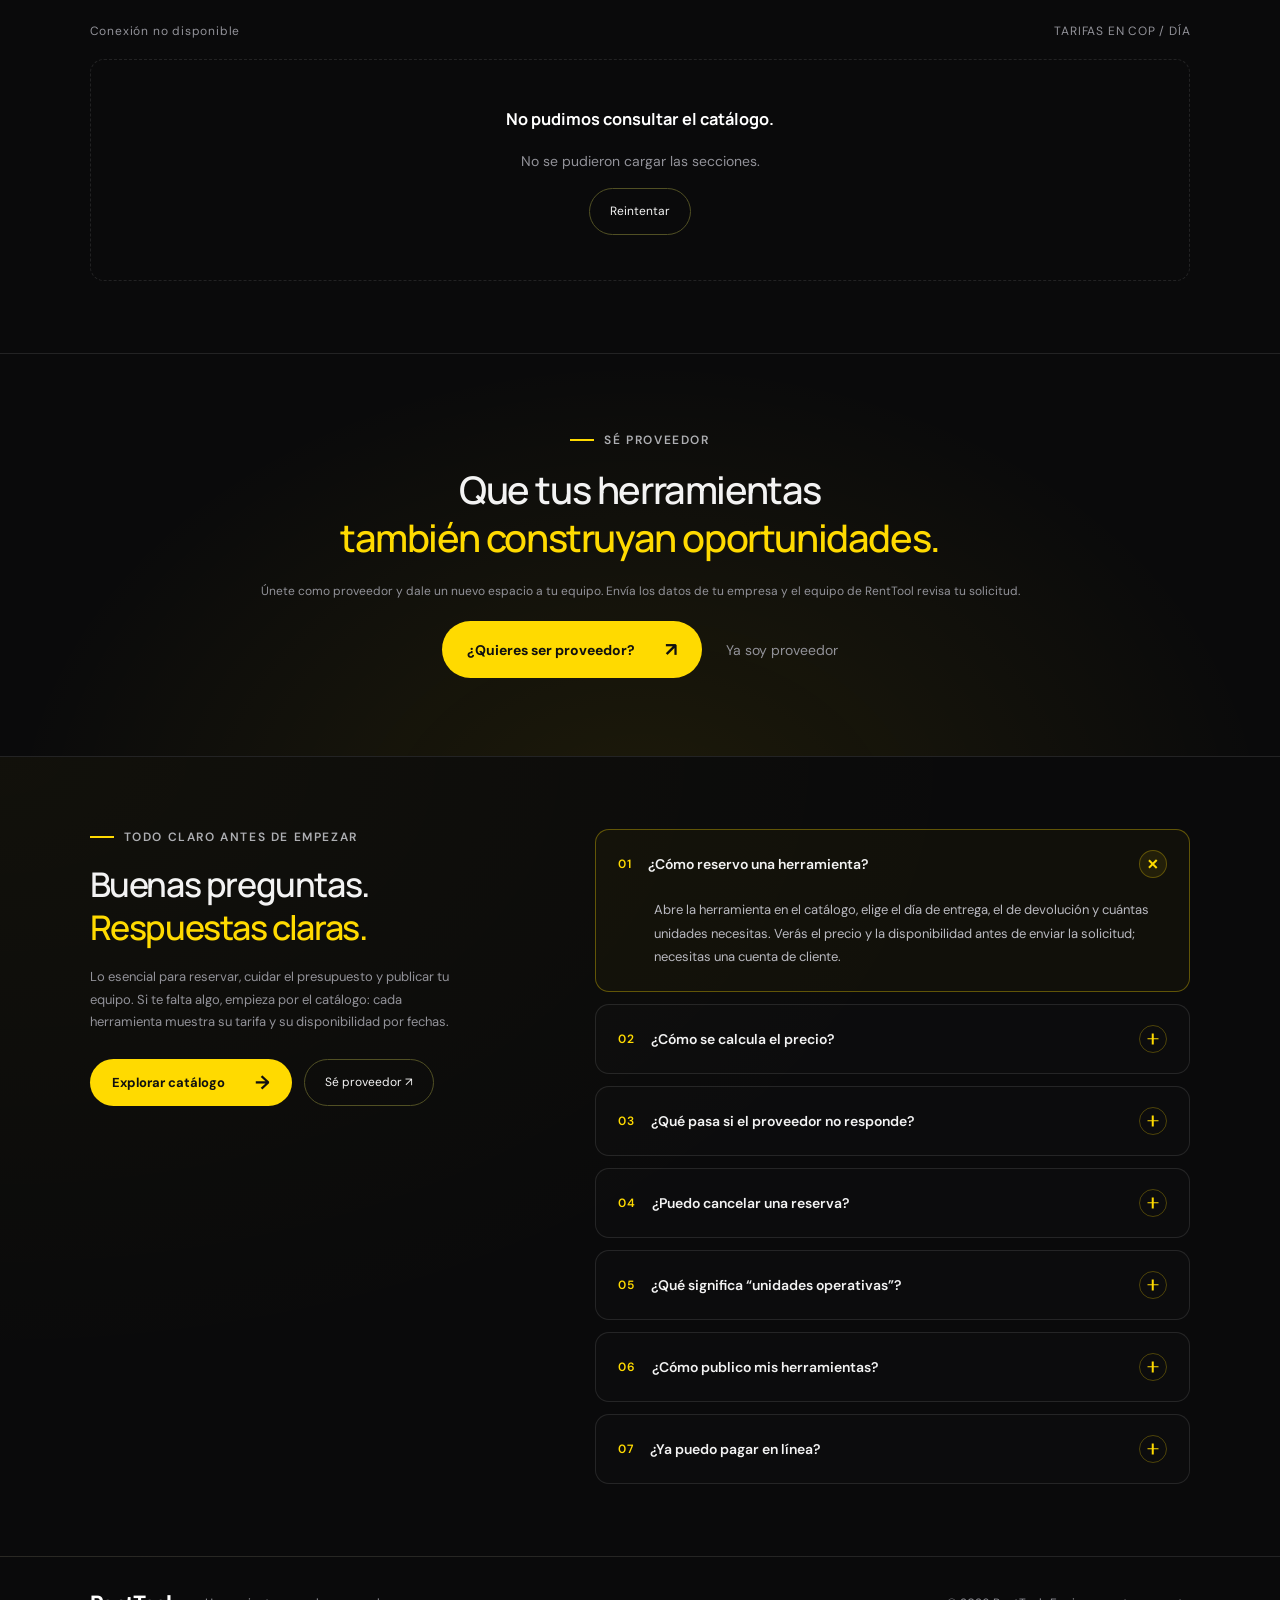
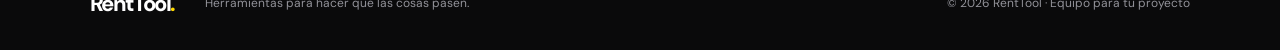
==== commit af0919ad: "feat: :sparkles: Implemetación de estadísticas y búsqueda por disponibilidad" ====
--- a/frontend/index.html
+++ b/frontend/index.html
@@ -206,6 +206,13 @@
             <option value="PRICE_DESC">Precio: mayor a menor</option>
           </select><button class="button compact">Buscar <span>→</span></button>
         </form>
+        <div class="availability-filters">
+          <label>Entrega<input type="date" id="available-start" name="start"></label>
+          <label>Devolución<input type="date" id="available-end" name="end"></label>
+          <label>Unidades<input type="number" id="available-quantity" name="quantity" min="1" max="20" step="1" value="1" required></label>
+          <button type="button" class="text-button" id="clear-availability">Quitar fechas</button>
+          <p class="muted">Con fechas, solo se muestran equipos con suficientes unidades libres. La disponibilidad se vuelve a comprobar al aceptar la reserva.</p>
+        </div>
         <div class="catalog-meta">
           <span id="result-count">Consultando inventario…</span
           ><span>TARIFAS EN COP / DÍA</span>
@@ -509,6 +516,8 @@
     <div class="toast" id="toast" role="status" hidden></div>
     <script src="carousel.js" defer></script>
     <script src="common.js" defer></script>
+    <script src="billing.js" defer></script>
+    <script src="operations.js" defer></script>
     <script src="app.js" defer></script>
   </body>
 </html>
--- a/frontend/styles.css
+++ b/frontend/styles.css
@@ -3064,3 +3064,33 @@
     width: 100%;
   }
 }
+
+#billing-content small { overflow-wrap: anywhere; }
+#billing-content button { margin: 8px 8px 8px 0; }
+
+#operations-dialog { max-width: 700px; }
+#operations-content h3 { margin: 24px 0 12px; }
+#operations-content fieldset { border: 1px solid var(--line); padding: 14px; margin: 14px 0; border-radius: 8px; min-width: 0; }
+#operations-content legend { padding: 0 8px; }
+.incident-card { margin: 16px 0; padding: 14px; border: 1px solid var(--line); border-radius: 8px; overflow-wrap: anywhere; }
+.incident-report { margin: 24px 0; }
+.preserve-lines { white-space: pre-wrap; overflow-wrap: anywhere; }
+.operation-check { display: flex; align-items: flex-start; gap: 10px; }
+.operation-check input { width: auto; margin: 4px 0; }
+#open-incidents { margin: 12px 0 20px; }
+
+/* Disponibilidad y resumen de la actividad, sin dependencias adicionales. */
+.availability-filters, .statistics-form { display:flex; flex-wrap:wrap; align-items:end; gap:16px; margin:18px 0; }
+.availability-filters label, .statistics-form label { display:grid; gap:8px; color:var(--muted); font-size:.85rem; }
+.availability-filters input, .statistics-form input { color:inherit; background:transparent; border:1px solid #555; border-radius:8px; padding:10px; color-scheme:dark; }
+.availability-filters input[type=number] { width:90px; }
+.availability-filters p, .statistics-form .form-error { flex-basis:100%; }
+.statistics-panel { border:1px solid #555; border-radius:12px; padding:20px; margin-bottom:24px; }
+.statistics-panel summary { cursor:pointer; font-weight:600; }
+.statistics-panel > p { margin-top:16px; line-height:1.6; }
+.statistics-cards { display:grid; grid-template-columns:repeat(auto-fit,minmax(160px,1fr)); gap:12px; margin:18px 0; }
+.statistics-cards .stat { min-width:0; padding:16px; }
+.statistics-cards strong { font-size:1.6rem; overflow-wrap:anywhere; }
+.statistics-panel h3 { margin:18px 0 10px; }
+.statistics-panel ol { padding-left:24px; line-height:1.8; }
+.statistics-status { display:flex; flex-wrap:wrap; gap:10px 24px; list-style:none; }
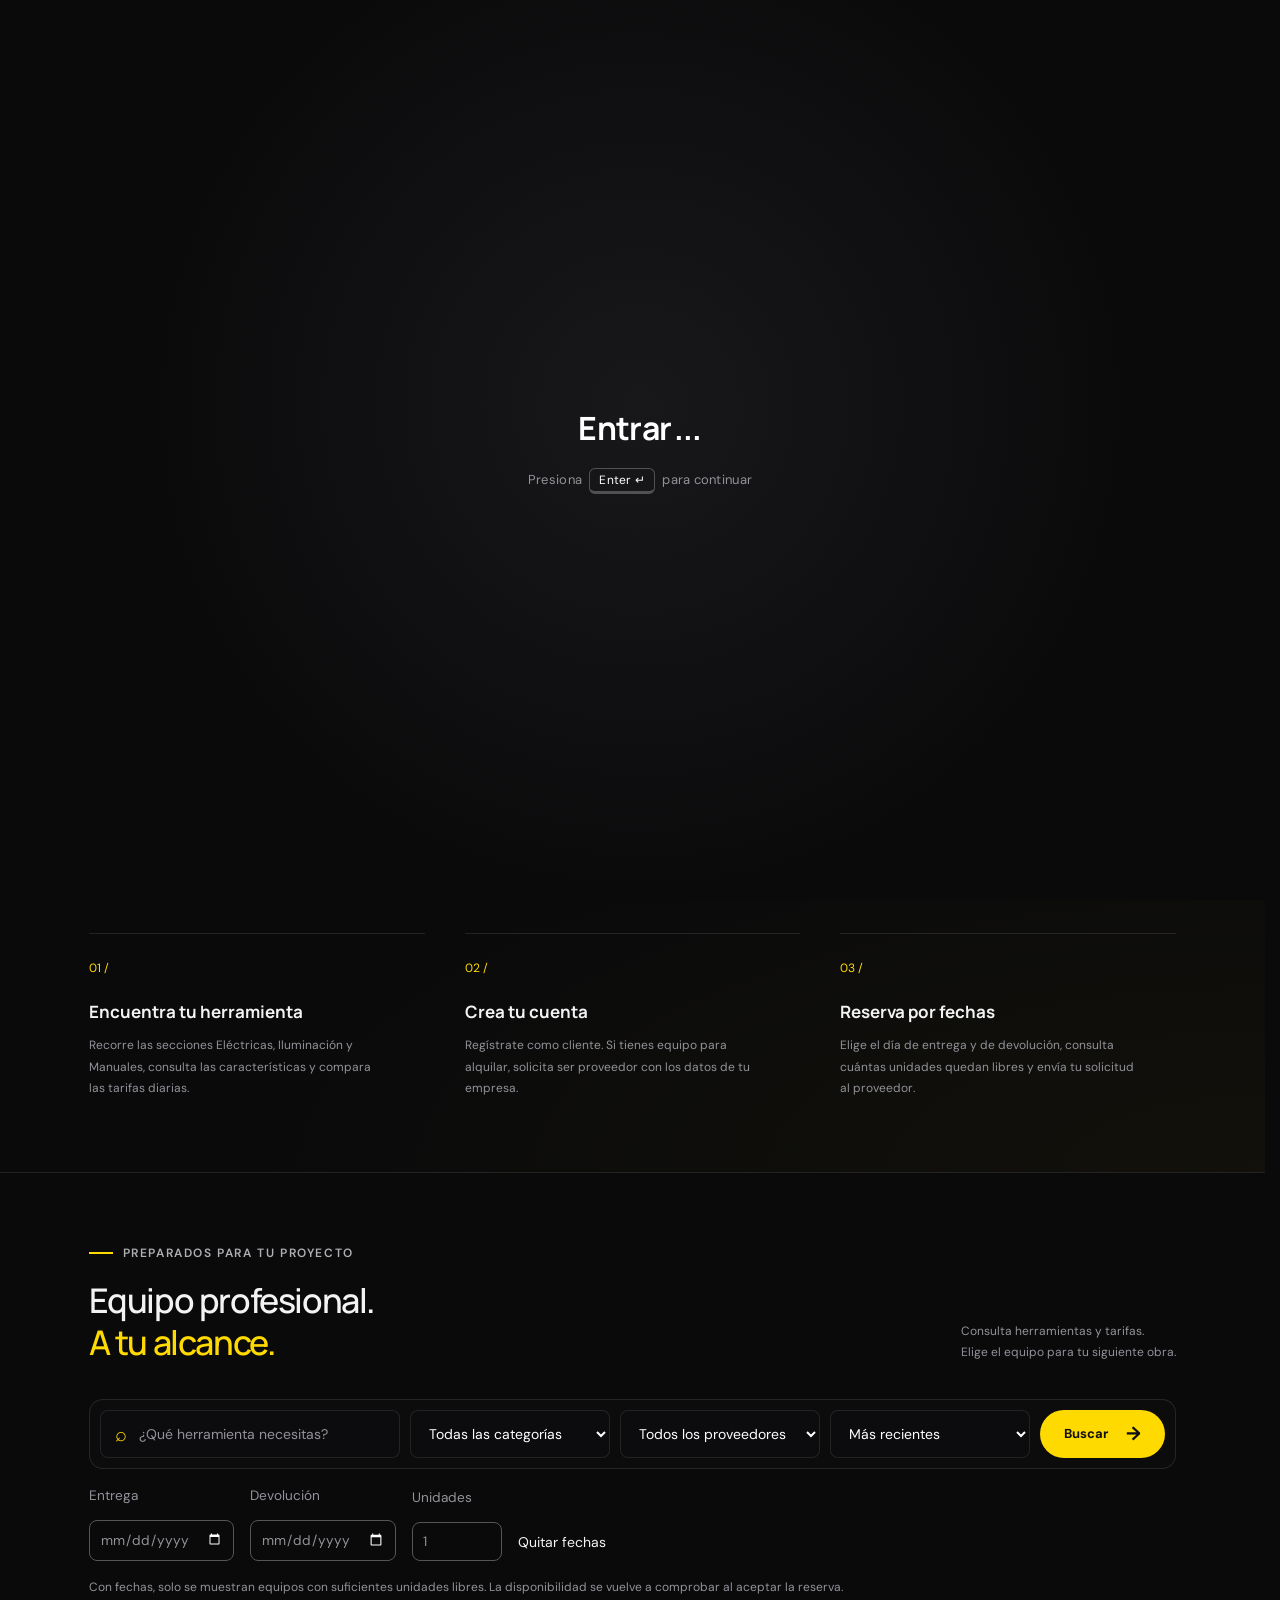
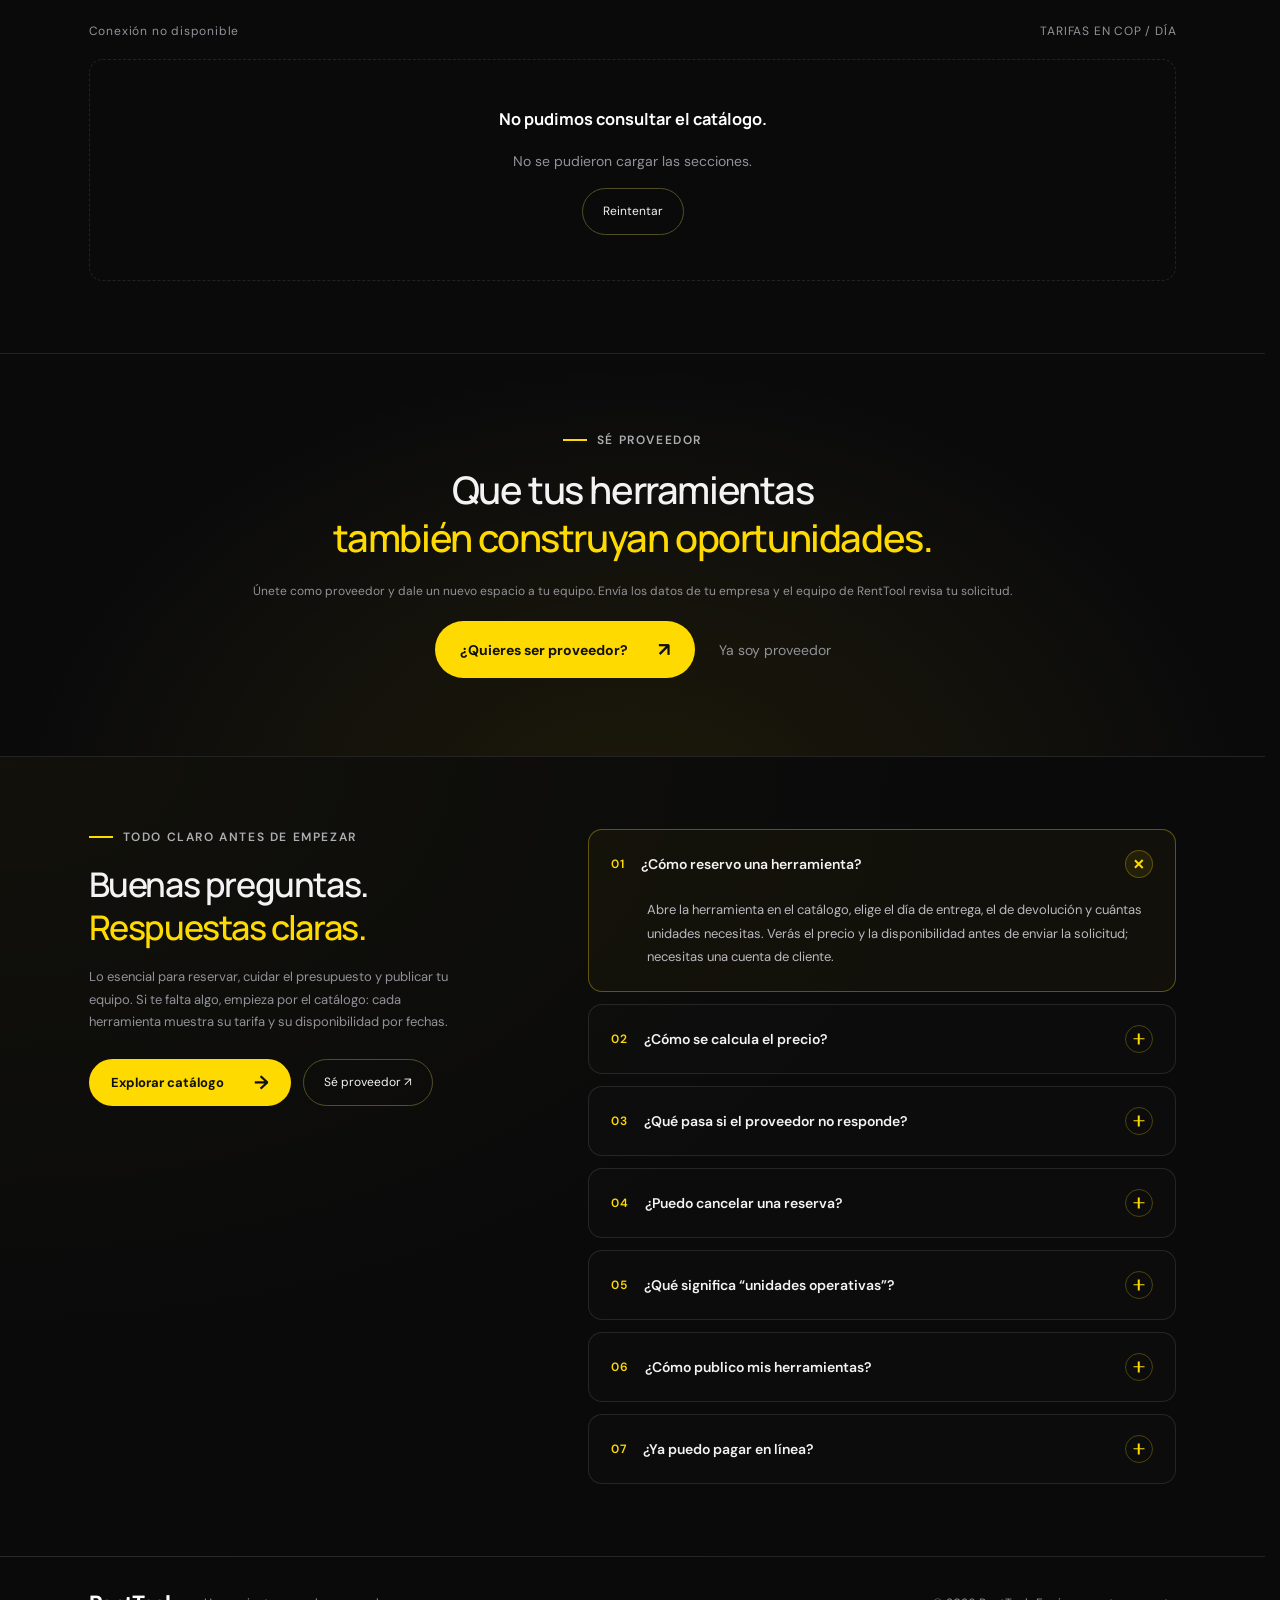
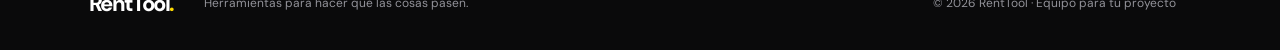
==== commit 97cf43a5: "feat: :sparkles: Mejora en la logica Mejora en la logica  Mejora en la logica" ====
--- a/frontend/index.html
+++ b/frontend/index.html
@@ -323,17 +323,20 @@
           <details name="faq">
             <summary><span class="faq-number">03</span><span class="faq-question">¿Qué pasa si el proveedor no responde?</span><span class="faq-toggle" aria-hidden="true"></span></summary>
             <p>
-              Tiene 24 horas para aceptar o rechazar, o hasta que termine el día
-              de inicio si es antes. Si no responde, la solicitud vence sola y
-              puedes pedir la misma herramienta a otro proveedor o en otras
-              fechas.
+              Al solicitar ves la hora límite exacta: hasta 24 horas, o hasta que
+              termine el día de inicio si es antes (hora de Colombia). En ese plazo
+              tú pagas y el proveedor acepta o rechaza. Si no responde, la solicitud
+              vence sola, se te reembolsa el pago y puedes pedir la herramienta a
+              otro proveedor o en otras fechas. Para empezar el mismo día, solicita
+              antes de las 10:00 p. m.
             </p>
           </details>
           <details name="faq">
             <summary><span class="faq-number">04</span><span class="faq-question">¿Puedo cancelar una reserva?</span><span class="faq-toggle" aria-hidden="true"></span></summary>
             <p>
               Sí: una solicitud pendiente en cualquier momento, y una reserva
-              aceptada mientras no haya llegado el día de inicio. Las unidades
+              aceptada mientras no haya llegado el día de inicio. Si ya pagaste,
+              se te reembolsa el pago y la factura queda anulada. Las unidades
               quedan libres para otros clientes.
             </p>
           </details>
@@ -356,8 +359,9 @@
           <details name="faq">
             <summary><span class="faq-number">07</span><span class="faq-question">¿Ya puedo pagar en línea?</span><span class="faq-toggle" aria-hidden="true"></span></summary>
             <p>
-              Todavía no: hoy reservas y coordinas con el proveedor. Los pagos en
-              línea y las facturas se incorporarán próximamente.
+              Sí. Pagas con tarjeta o Nequi al solicitar y recibes tu factura. Al
+              pagar, las unidades quedan apartadas para ti. Si el proveedor rechaza
+              la solicitud o no responde a tiempo, se te reembolsa el pago.
             </p>
           </details>
         </div>
@@ -407,7 +411,7 @@
         >
         <p id="register-note" class="muted" hidden>
           Tu teléfono y tu correo solo los ve el proveedor de lo que reserves,
-          para coordinar el pago y la entrega. El registro crea una cuenta de
+          para coordinar la entrega. El registro crea una cuenta de
           cliente. Para ser proveedor, después
           envía tu solicitud desde “¿Quieres ser proveedor?”.
         </p>
--- a/frontend/styles.css
+++ b/frontend/styles.css
@@ -14,6 +14,13 @@
 html {
   scroll-behavior: smooth;
   scroll-padding-top: 100px;
+  scrollbar-gutter: stable;
+}
+/* Incluye ventanas dinámicas y mantiene el bloqueo durante su animación de cierre. */
+html:has(dialog:modal),
+body:has(dialog:modal) {
+  overflow: hidden;
+  overscroll-behavior: none;
 }
 body {
   margin: 0;
@@ -87,7 +94,8 @@
   align-items: center;
   gap: 30px;
   padding: 0 clamp(16px, 2.5%, 48px);
-  position: relative;
+  position: sticky;
+  top: 0;
   z-index: 10;
   background: #0a0a0bef;
 }
@@ -742,7 +750,7 @@
 }
 .faq-intro {
   position: sticky;
-  top: 40px;
+  top: 116px;
 }
 .faq-intro > p.muted {
   margin: 18px 0 26px;
@@ -865,6 +873,8 @@
   margin-left: auto;
 }
 dialog {
+  overflow-y: auto;
+  overscroll-behavior: contain;
   background: #141416;
   color: white;
   border: 1px solid #ffffff20;
@@ -1007,7 +1017,7 @@
 .confirmation-actions {
   display: flex;
   flex-wrap: wrap;
-  justify-content: flex-end;
+  justify-content: center;
   gap: 12px;
 }
 .inline-form .field-wrapper {
@@ -3094,3 +3104,312 @@
 .statistics-panel h3 { margin:18px 0 10px; }
 .statistics-panel ol { padding-left:24px; line-height:1.8; }
 .statistics-status { display:flex; flex-wrap:wrap; gap:10px 24px; list-style:none; }
+
+/* Ventanas responsivas: móvil conserva su lectura vertical; tablet y PC reparten contenido. */
+dialog {
+  max-height: calc(100dvh - 32px);
+}
+dialog :is(fieldset, form, section, .detail-summary) {
+  min-width: 0;
+}
+dialog :is(h2, h3, p, small, legend) {
+  overflow-wrap: anywhere;
+}
+@media (min-width: 700px) {
+  dialog,
+  #provider-dialog,
+  #apply-dialog,
+  #company-dialog,
+  #manage-dialog,
+  #tool-edit-dialog,
+  #report-dialog,
+  #history-dialog {
+    width: min(860px, calc(100vw - 48px));
+    max-width: none;
+    max-height: calc(100dvh - 48px);
+    padding: 28px 32px;
+  }
+  dialog :is(.close) {
+    top: 14px;
+    right: 16px;
+  }
+  dialog > h2 {
+    padding-right: 24px;
+  }
+  dialog :is(input, select, textarea) {
+    margin-top: 6px;
+  }
+  dialog :is(
+    #auth-form, #password-form, #provider-form, #apply-form, #company-form,
+    #tool-edit-form, #report-form, #incident-form, #delivery-form, #return-form,
+    #demo-payment-form, #reject-form, #remove-form
+  ) {
+    display: grid;
+    grid-template-columns: repeat(2, minmax(0, 1fr));
+    gap: 14px 24px;
+    margin-top: 20px;
+    align-items: start;
+  }
+  dialog :is(
+    #auth-form, #password-form, #provider-form, #apply-form, #company-form,
+    #tool-edit-form, #report-form, #incident-form, #delivery-form, #return-form,
+    #demo-payment-form, #reject-form, #remove-form
+  ) > :is(p, fieldset, .logo-picker, .legal-rep, .nit-fields, .report-range,
+    .range-shortcuts, button, .consent, label:has(textarea)) {
+    grid-column: 1 / -1;
+  }
+  dialog form > label,
+  dialog fieldset > label {
+    margin-top: 0;
+  }
+  dialog form > .full {
+    margin-top: 4px;
+    width: auto;
+    justify-self: center;
+    min-width: 230px;
+  }
+  dialog :is(#provider-form, #apply-form, #company-form) > fieldset {
+    display: grid;
+    grid-template-columns: repeat(2, minmax(0, 1fr));
+    gap: 14px 20px;
+    margin-top: 0;
+  }
+  dialog :is(#provider-form, #apply-form, #company-form) > fieldset > :is(p, .legal-rep) {
+    grid-column: 1 / -1;
+  }
+  dialog .legal-rep {
+    display: grid;
+    grid-template-columns: repeat(2, minmax(0, 1fr));
+    gap: 14px 20px;
+  }
+  dialog .legal-rep > label,
+  dialog .nit-fields > label {
+    margin-top: 0;
+  }
+  #detail-dialog {
+    width: min(1040px, calc(100vw - 48px));
+  }
+  #detail-content {
+    display: grid;
+    grid-template-columns: minmax(0, .9fr) minmax(0, 1.1fr);
+    gap: 0 28px;
+    align-items: start;
+  }
+  #detail-content > .detail-image {
+    grid-column: 1;
+    grid-row: 1 / span 2;
+    height: clamp(240px, 52vh, 470px);
+    margin: 0;
+    align-self: center;
+  }
+  #detail-content > .detail-summary,
+  #detail-content > .reserve-form {
+    grid-column: 2;
+    min-width: 0;
+  }
+  #detail-content h2 {
+    font-size: clamp(22px, 2.3vw, 30px);
+    padding-right: 12px;
+  }
+  #detail-content .detail-price {
+    margin: 14px 0;
+  }
+  #detail-content .reserve-form {
+    margin-top: 18px;
+    padding-top: 16px;
+  }
+  #detail-content .reserve-form h3 {
+    margin-top: 0;
+  }
+  #detail-content .reserve-hint {
+    margin-bottom: 0;
+  }
+  #auth-dialog,
+  #password-dialog,
+  #billing-dialog,
+  #notice-dialog,
+  #reject-dialog,
+  #remove-dialog,
+  .action-confirmation {
+    width: min(720px, calc(100vw - 48px));
+  }
+  #manage-dialog[open] {
+    display: grid;
+    grid-template-columns: repeat(2, minmax(0, 1fr));
+    gap: 0 28px;
+    align-items: start;
+  }
+  #manage-dialog > :is(.eyebrow, h2, .form-error) {
+    grid-column: 1 / -1;
+  }
+  #manage-dialog .inline-form {
+    flex-wrap: wrap;
+  }
+  #manage-dialog .inline-form input {
+    flex: 1 1 100%;
+  }
+  #manage-dialog .upload-drop {
+    flex-wrap: wrap;
+  }
+  #manage-dialog .manage-section {
+    margin-top: 12px;
+  }
+  #operations-dialog,
+  #incidents-dialog {
+    width: min(1040px, calc(100vw - 48px));
+    max-width: none;
+  }
+  #operations-dialog #return-form > fieldset {
+    grid-column: auto;
+    margin: 0;
+  }
+  #operations-content .operation-units,
+  #incidents-content {
+    display: grid;
+    grid-template-columns: repeat(2, minmax(0, 1fr));
+    gap: 14px 20px;
+  }
+  #incidents-content > :is(.pagination, p) {
+    grid-column: 1 / -1;
+  }
+  #incidents-content .incident-card {
+    margin: 0;
+  }
+  #report-form .report-types {
+    display: grid;
+    grid-template-columns: repeat(2, minmax(0, 1fr));
+    gap: 16px;
+  }
+}
+@media (min-width: 1100px) {
+  #provider-dialog,
+  #apply-dialog,
+  #company-dialog,
+  #tool-edit-dialog,
+  #manage-dialog {
+    width: min(1120px, calc(100vw - 80px));
+  }
+  #provider-form {
+    grid-template-columns: minmax(0, 1fr) minmax(0, 1.25fr);
+  }
+  #provider-form > #provider-access {
+    grid-column: 1;
+    grid-row: 2;
+    grid-template-columns: minmax(0, 1fr);
+  }
+  #provider-form > fieldset:nth-of-type(2) {
+    grid-column: 2;
+    grid-row: 2 / span 2;
+  }
+  #provider-form > fieldset:nth-of-type(3) {
+    grid-column: 1;
+    grid-row: 3;
+  }
+  #apply-dialog #apply-form > fieldset,
+  #company-dialog #company-form > fieldset {
+    grid-column: auto;
+  }
+  #apply-form > fieldset {
+    grid-row: 1;
+  }
+  #company-form > fieldset {
+    grid-row: 2;
+  }
+  #tool-edit-dialog #tool-edit-form {
+    grid-template-columns: minmax(0, .85fr) repeat(2, minmax(0, 1fr));
+  }
+  dialog #tool-edit-form > .logo-picker {
+    grid-column: 1;
+    grid-row: 1 / span 3;
+    flex-direction: column;
+    align-items: flex-start;
+    margin: 0;
+  }
+  #tool-edit-dialog #tool-edit-form > label:has(textarea) {
+    grid-column: 2 / -1;
+  }
+  #tool-edit-form .tool-preview {
+    width: 100%;
+    height: 180px;
+  }
+}
+
+@media (min-width: 900px) and (max-width: 1099px) {
+  #apply-dialog #apply-form > fieldset,
+  #company-dialog #company-form > fieldset {
+    grid-column: auto;
+  }
+}
+
+/* Acciones principales de las ventanas: mismo centrado en todos los roles. */
+dialog form:not(.inline-form):not(.upload-drop)
+  > :is(button.button, button.outline-button):not(.full) {
+  display: flex;
+  width: fit-content;
+  max-width: 100%;
+  margin-inline: auto;
+  justify-self: center;
+}
+
+/* Rendimiento de proveedores (/admin): barras de una sola serie con el promedio como referencia. */
+.performance-box { border:1px solid var(--line); border-radius:14px; padding:22px; margin:0 0 28px; background:var(--panel); }
+.performance-box > .muted { line-height:1.6; }
+.performance-empty, .performance-note { margin:14px 0 0; line-height:1.6; }
+.sales-chart { position:relative; margin:22px 0 8px; }
+.sales-chart figcaption { display:flex; flex-wrap:wrap; justify-content:space-between; gap:6px 16px; margin-bottom:20px; }
+.bar-rows { --label:190px; --gap:14px; --tail:120px; position:relative; display:grid; gap:4px; padding-top:22px; }
+.bar-row { display:grid; grid-template-columns:var(--label) 1fr; gap:var(--gap); align-items:center; min-height:36px; padding:4px 0; border-radius:8px; outline-offset:2px; }
+.bar-row:hover, .bar-row:focus-visible { background:rgba(255,255,255,0.03); }
+.bar-label { overflow:hidden; text-overflow:ellipsis; white-space:nowrap; font-size:13px; text-align:right; }
+.bar-alert { color:#ffc46b; }
+.bar-track { position:relative; height:20px; margin-right:var(--tail); border-left:1px solid #2a2a2e; }
+.bar { position:absolute; inset:0 auto 0 0; min-width:2px; background:var(--yellow); border-radius:0 4px 4px 0; }
+.bar-inactive { background:#5a5a60; }
+.bar-value { position:absolute; top:50%; transform:translateY(-50%); margin-left:8px; white-space:nowrap; font-size:12px; color:var(--text); font-variant-numeric:tabular-nums; z-index:2; padding:0 4px; background:var(--panel); border-radius:4px; }
+.avg-line { position:absolute; top:0; bottom:0; left:calc(var(--label) + var(--gap) + (100% - var(--label) - var(--gap) - var(--tail)) * var(--avg)); border-left:1px dashed var(--muted); pointer-events:none; z-index:1; }
+.avg-line span { position:absolute; top:0; transform:translateX(-50%); font-size:11px; color:var(--muted); background:var(--panel); padding:0 4px; }
+.chart-tooltip { position:absolute; left:50%; transform:translateX(-50%); max-width:min(420px, 100%); z-index:2; padding:8px 12px; border:1px solid var(--line); border-radius:8px; background:#1b1b1e; color:var(--text); font-size:12px; line-height:1.5; pointer-events:none; box-shadow:0 6px 20px rgba(0,0,0,0.4); }
+.performance-table-head { display:flex; flex-wrap:wrap; align-items:center; justify-content:space-between; gap:10px; margin:24px 0 10px; }
+.performance-table-head h4 { margin:0; font-size:15px; }
+.check-label { display:flex; align-items:center; gap:8px; color:var(--muted); font-size:13px; cursor:pointer; white-space:nowrap; }
+.check-label input { width:auto; margin:0; }
+.table-scroll { overflow-x:auto; border:1px solid var(--line); border-radius:10px; }
+.performance-table { width:100%; border-collapse:collapse; font-size:13px; font-variant-numeric:tabular-nums; }
+.performance-table th, .performance-table td { padding:10px 12px; border-bottom:1px solid var(--line); text-align:right; white-space:nowrap; vertical-align:top; }
+.performance-table thead th { color:var(--muted); font-weight:600; font-size:12px; white-space:normal; min-width:84px; }
+.performance-table th[scope=row], .performance-table thead th:first-child { text-align:left; }
+.performance-table th[scope=row] { font-weight:600; white-space:normal; min-width:220px; }
+.performance-table th[scope=row] small { display:block; margin-top:4px; font-weight:400; }
+.performance-table tbody tr:hover { background:rgba(255,255,255,0.03); }
+.performance-table tfoot th, .performance-table tfoot td { border-bottom:0; color:var(--muted); }
+.performance-table .alerts-cell { text-align:left; white-space:normal; min-width:220px; }
+.performance-table .alerts-cell .status-chip { display:inline-block; margin:2px 0; }
+@media (max-width: 640px) {
+  .performance-box { padding:16px; }
+  .bar-rows { --label:96px; --gap:8px; --tail:92px; }
+  .bar-label { font-size:12px; }
+  .performance-table th[scope=row] { min-width:150px; }
+}
+
+/* Pasarela de pagos simulada. */
+#demo-payment-form > :is(.pay-fields, .test-data, .pay-status) { grid-column: 1 / -1; }
+.checkout { display:grid; gap:14px; margin-top:16px; }
+.pay-methods { display:flex; flex-wrap:wrap; gap:10px; border:0; padding:0; margin:0; }
+.pay-methods legend { margin-bottom:8px; color:var(--muted); font-size:13px; }
+.pay-methods label { display:flex; align-items:center; gap:8px; padding:10px 14px; border:1px solid var(--line); border-radius:10px; cursor:pointer; }
+.pay-methods label:has(input:checked) { border-color:#ffda0080; background:#ffda000d; }
+.pay-methods input { width:auto; margin:0; accent-color:var(--yellow); }
+.pay-fields { display:grid; grid-template-columns:repeat(2, minmax(0, 1fr)); gap:14px; }
+.pay-fields[hidden] { display:none; }
+.pay-fields .wide { grid-column:1 / -1; }
+.test-data { font-size:13px; color:var(--muted); }
+.test-data summary { cursor:pointer; }
+.test-data ul { margin:8px 0 0; padding-left:20px; line-height:1.8; }
+.test-data code { color:var(--text); }
+.pay-status { min-height:1.4em; margin:0; color:var(--muted); }
+.payment-history { list-style:none; padding:0; margin:12px 0; display:grid; gap:12px; line-height:1.6; }
+.receipt { text-align:center; padding:12px 0; }
+#billing-content > p:first-child { margin-top:16px; }
+.receipt-mark { width:56px; height:56px; margin:0 auto 12px; display:grid; place-items:center; border-radius:50%; background:#7be3a120; color:#7be3a1; font-size:28px; }
+.receipt h3 { margin:0 0 6px; }
+.receipt p { margin:6px 0; line-height:1.6; }
